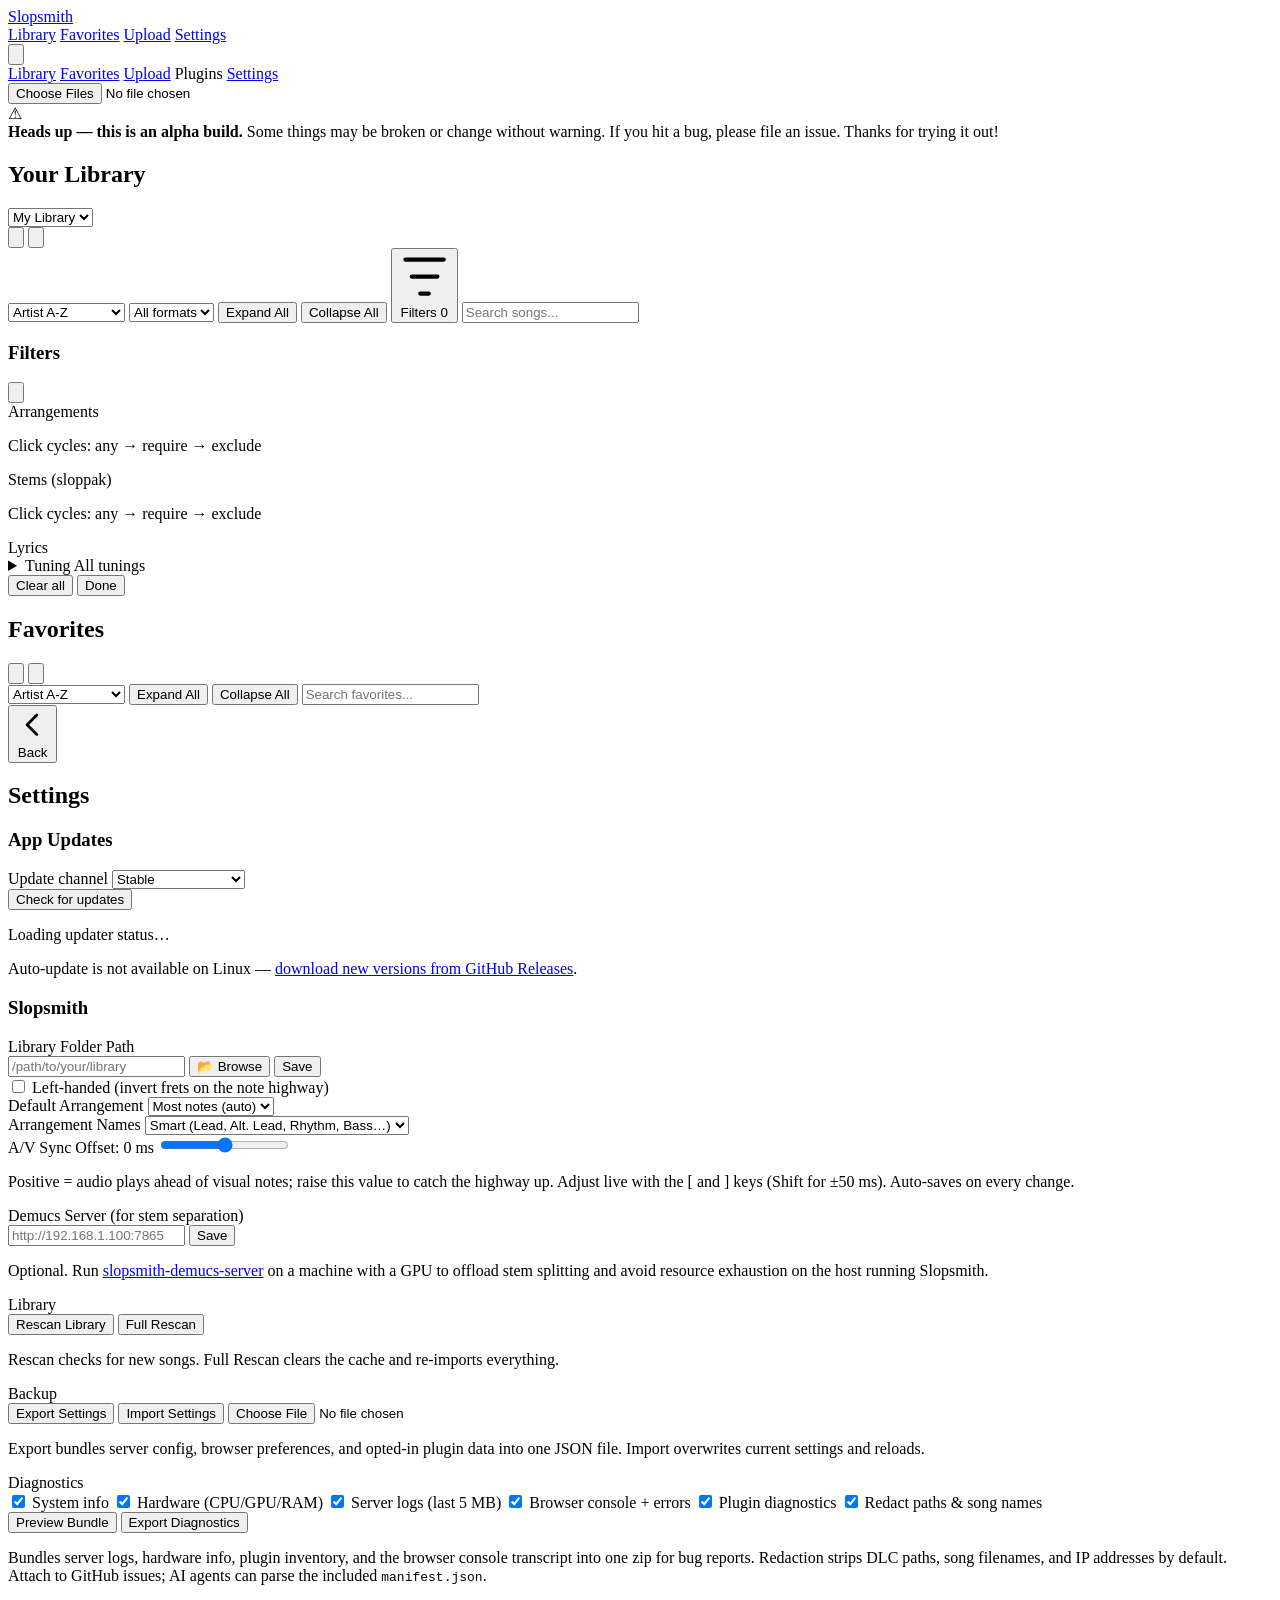
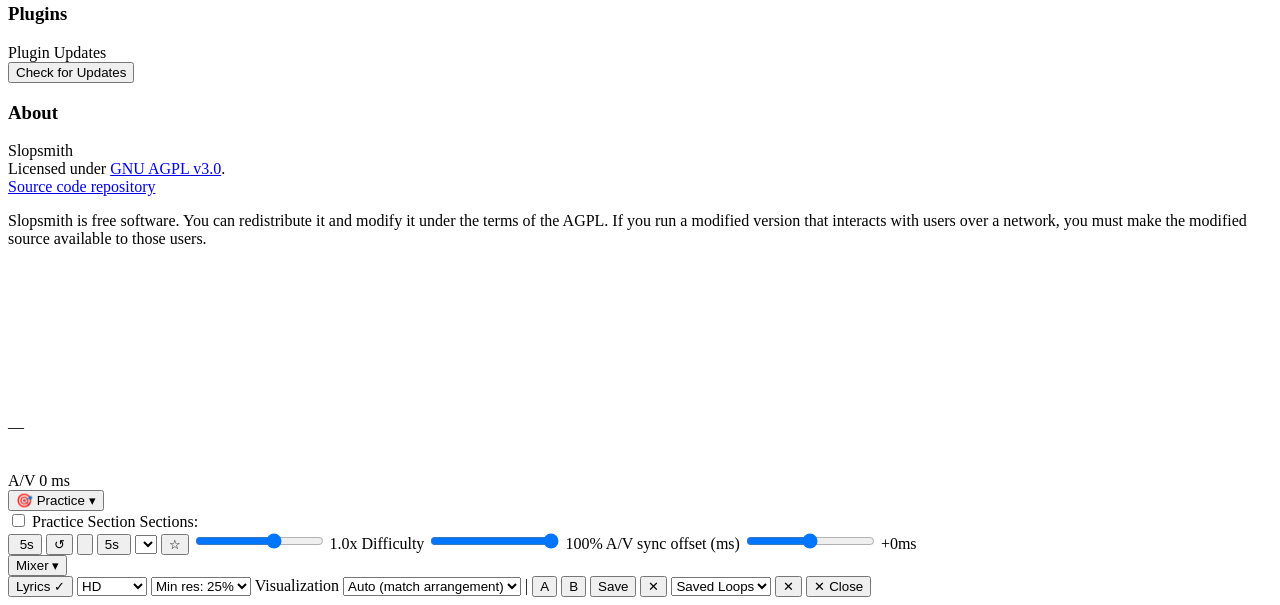
==== static/index.html @ fb06e288 "feat(onboarding): input-device setup step + core-owned midi-input domain (#526) * feat(capabilities)" ====
<!DOCTYPE html>
<html lang="en" class="scroll-smooth">
<head>
    <meta charset="UTF-8">
    <meta name="viewport" content="width=device-width, initial-scale=1.0">
    <title>Slopsmith</title>
    <!-- Placeholder favicon — emoji SVG data URI. Swap for a real logo later. See #55. -->
    <link rel="icon" href="data:image/svg+xml,%3Csvg xmlns='http://www.w3.org/2000/svg' viewBox='0 0 16 16'%3E%3Ctext y='14' font-size='14'%3E%F0%9F%8E%B8%3C/text%3E%3C/svg%3E">
    <!-- Tailwind utility classes are served from a prebuilt static
         stylesheet (regenerated by scripts/build-tailwind.sh). The old
         Play CDN (cdn.tailwindcss.com) JIT scanned the DOM ~1.8x/sec
         on the main thread, dropping ~26% of frames with the 3D
         highway running — see slopsmith-desktop#110. Theme extensions
         (dark/accent/gold colors, Inter font) live in tailwind.config.js. -->
    <link rel="stylesheet" href="/static/tailwind.min.css">
    <link href="https://fonts.googleapis.com/css2?family=Inter:wght@300;400;500;600;700;800&display=swap" rel="stylesheet">
    <link rel="stylesheet" href="/static/style.css">
    <link rel="stylesheet" href="/static/vendor/shepherd.css">
    <link rel="stylesheet" href="/static/tour-engine.css">
    <!-- Diagnostics console capture must wrap console.* before any other
         script logs anything; load it as early as possible. See
         docs/diagnostics-bundle-spec.md (slopsmith#166). -->
    <script src="/static/diagnostics.js"></script>
    <script src="/static/capabilities.js"></script>
    <script src="/static/capabilities/library.js"></script>
    <script src="/static/capabilities/tuning.js"></script>
    <script src="/static/capabilities/audio-session.js"></script>
    <script src="/static/capabilities/audio-effects.js"></script>
    <script src="/static/capabilities/playback.js"></script>
    <!-- fee[dB]ack v0.3.0: ui.library-card-injection capability (plugin card actions). -->
    <script src="/static/capabilities/library-card-actions.js"></script>
    <script src="/static/capabilities/visualization.js"></script>
    <script src="/static/capabilities/note-detection.js"></script>
    <script src="/static/capabilities/midi-input.js"></script>
</head>
<body class="bg-dark-900 text-gray-200 font-display">

    <!-- Navigation -->
    <nav id="navbar" class="fixed top-0 w-full z-50 transition-all duration-300">
        <div class="max-w-7xl mx-auto px-6 h-16 flex items-center justify-between">
            <div class="flex items-end gap-1.5">
                <a href="#" onclick="showScreen('home');return false" class="text-xl font-bold bg-gradient-to-r from-accent-light to-purple-400 bg-clip-text text-transparent">
                    Slopsmith
                </a>
                <span id="app-version" class="text-xs text-gray-600 mb-0.5"></span>
            </div>
            <div class="hidden md:flex items-center gap-8">
                <a href="#" onclick="showScreen('home');return false" class="text-sm text-gray-400 hover:text-white transition">Library</a>
                <a href="#" onclick="showScreen('favorites');return false" class="text-sm text-gray-400 hover:text-white transition">Favorites</a>
                <a href="#" onclick="document.getElementById('upload-songs-file').click();return false" class="text-sm text-gray-400 hover:text-white transition">Upload</a>
                <span id="nav-plugins" class="contents"></span>
                <a href="#" onclick="showScreen('settings');return false" class="text-sm text-gray-400 hover:text-white transition">Settings</a>
            </div>
            <!-- Mobile menu -->
            <button onclick="document.getElementById('mobile-menu').classList.toggle('hidden')" class="md:hidden text-gray-400">
                <svg class="w-6 h-6" fill="none" stroke="currentColor" viewBox="0 0 24 24"><path stroke-linecap="round" stroke-linejoin="round" stroke-width="2" d="M4 6h16M4 12h16M4 18h16"/></svg>
            </button>
        </div>
        <div id="mobile-menu" class="hidden md:hidden bg-dark-800/95 backdrop-blur border-t border-gray-800">
            <div class="px-6 py-4 flex flex-col gap-3">
                <a href="#" onclick="showScreen('home');this.parentElement.parentElement.classList.add('hidden');return false" class="text-gray-400 hover:text-white">Library</a>
                <a href="#" onclick="showScreen('favorites');this.parentElement.parentElement.classList.add('hidden');return false" class="text-gray-400 hover:text-white">Favorites</a>
                <a href="#" onclick="document.getElementById('upload-songs-file').click();this.parentElement.parentElement.classList.add('hidden');return false" class="text-gray-400 hover:text-white">Upload</a>
                <span id="mobile-nav-plugins" class="flex flex-col gap-2 border-t border-b border-gray-800 py-2 my-1">
                    <span class="text-xs text-gray-600 uppercase tracking-wider">Plugins</span>
                </span>
                <a href="#" onclick="showScreen('settings');this.parentElement.parentElement.classList.add('hidden');return false" class="text-gray-400 hover:text-white">Settings</a>
            </div>
        </div>
    </nav>

    <!-- Hidden file input shared by the navbar "Upload" link. Kept at body
         level so it stays reachable regardless of which screen is active. -->
    <input type="file" id="upload-songs-file" accept=".sloppak" multiple class="hidden" onchange="uploadSongs(this.files); this.value=''">

    <!-- ══ HOME (Hero + Library) ══════════════════════════════════════════ -->
    <div id="home" class="screen active">
        <!-- Library -->
        <section id="library-section" class="max-w-7xl mx-auto px-6 pt-24 pb-16">
            <div id="alpha-warning-banner" class="hidden mb-6 px-4 py-3 bg-amber-900/30 border border-amber-500/30 rounded-xl flex items-start gap-3" role="status">
                <span class="text-amber-400 text-lg leading-none mt-0.5" aria-hidden="true">⚠</span>
                <div class="text-sm text-amber-100">
                    <strong class="text-amber-300">Heads up — this is an alpha build.</strong>
                    Some things may be broken or change without warning. If you hit a bug, please file an issue. Thanks for trying it out!
                </div>
            </div>
            <div class="flex flex-col md:flex-row md:items-center justify-between gap-4 mb-10">
                <div>
                    <h2 id="lib-title" class="text-3xl font-bold text-white">Your Library</h2>
                    <p class="text-gray-500 mt-1" id="lib-count"></p>
                </div>
                <div class="flex gap-3 w-full md:w-auto flex-wrap">
                    <select id="lib-provider" onchange="setLibraryProvider(this.value)"
                        aria-label="Library source"
                        class="bg-dark-700 border border-gray-800 rounded-xl px-3 py-2.5 text-sm text-gray-300 outline-none" title="Library source">
                        <option value="local">My Library</option>
                    </select>
                    <!-- View toggle -->
                    <div class="flex bg-dark-700 border border-gray-800 rounded-xl overflow-hidden">
                        <button id="view-grid-btn" onclick="setLibView('grid')" class="px-3 py-2.5 text-sm transition" title="Grid view">
                            <svg class="w-4 h-4" fill="currentColor" viewBox="0 0 16 16"><rect x="1" y="1" width="6" height="6" rx="1"/><rect x="9" y="1" width="6" height="6" rx="1"/><rect x="1" y="9" width="6" height="6" rx="1"/><rect x="9" y="9" width="6" height="6" rx="1"/></svg>
                        </button>
                        <button id="view-tree-btn" onclick="setLibView('tree')" class="px-3 py-2.5 text-sm transition" title="Artist/Album view">
                            <svg class="w-4 h-4" fill="currentColor" viewBox="0 0 16 16"><rect x="1" y="1" width="14" height="3" rx="1"/><rect x="3" y="6" width="12" height="3" rx="1"/><rect x="3" y="11" width="12" height="3" rx="1"/></svg>
                        </button>
                    </div>
                    <!-- Grid controls -->
                    <select id="lib-sort" onchange="sortLibrary()"
                        class="lib-grid-ctrl bg-dark-700 border border-gray-800 rounded-xl px-3 py-2.5 text-sm text-gray-300 outline-none">
                        <option value="artist">Artist A-Z</option>
                        <option value="artist-desc">Artist Z-A</option>
                        <option value="title">Title A-Z</option>
                        <option value="title-desc">Title Z-A</option>
                        <option value="recent">Recently Added</option>
                        <option value="year-desc">Year (newest)</option>
                        <option value="year">Year (oldest)</option>
                        <option value="tuning">Tuning</option>
                    </select>
                    <!-- Format filter (shared) -->
                    <select id="lib-format" onchange="sortLibrary()"
                        class="bg-dark-700 border border-gray-800 rounded-xl px-3 py-2.5 text-sm text-gray-300 outline-none" title="Filter by format">
                        <option value="">All formats</option>
                        <option value="sloppak">Sloppak</option>
                        <option value="loose">Folder</option>
                    </select>
                    <!-- Tree controls -->
                    <button onclick="toggleAllArtists(true)" class="lib-tree-ctrl bg-dark-700 border border-gray-800 rounded-xl px-3 py-2.5 text-sm text-gray-400 hover:text-white transition">Expand All</button>
                    <button onclick="toggleAllArtists(false)" class="lib-tree-ctrl bg-dark-700 border border-gray-800 rounded-xl px-3 py-2.5 text-sm text-gray-400 hover:text-white transition">Collapse All</button>
                    <!-- Filters drawer toggle (slopsmith#129) -->
                    <button onclick="toggleLibFilters()" id="btn-lib-filters"
                        class="bg-dark-700 border border-gray-800 hover:border-accent/40 rounded-xl px-4 py-2.5 text-sm text-gray-300 transition flex items-center gap-2"
                        title="Filter by parts, tuning, lyrics">
                        <svg class="w-4 h-4" fill="none" stroke="currentColor" viewBox="0 0 24 24"><path stroke-linecap="round" stroke-linejoin="round" stroke-width="2" d="M3 4h18M6 12h12M10 20h4"/></svg>
                        <span>Filters</span>
                        <span id="lib-filters-count" class="hidden bg-accent/30 text-accent-light text-xs font-semibold rounded-full px-1.5 py-0.5 min-w-[1.25rem] text-center">0</span>
                    </button>
                    <!-- Shared -->
                    <input type="text" id="lib-filter" placeholder="Search songs..." oninput="filterLibrary()"
                        class="bg-dark-700 border border-gray-800 rounded-xl px-4 py-2.5 text-sm text-gray-300 placeholder-gray-600 focus:border-accent/50 focus:ring-1 focus:ring-accent/30 outline-none flex-1 md:w-60 transition">
                </div>
            </div>
            <!-- Active-filter chip row (only visible when filters are set, slopsmith#129) -->
            <div id="lib-filter-chips" class="hidden flex flex-wrap gap-2 mb-5"></div>
            <div id="lib-grid" class="grid grid-cols-1 sm:grid-cols-2 lg:grid-cols-3 xl:grid-cols-4 gap-5">
                <!-- Cards populated by JS -->
            </div>
            <div id="lib-tree" class="space-y-2 hidden">
                <!-- Tree populated by JS -->
            </div>
        </section>

        <!-- ══ Filters drawer (slopsmith#129/#69/#22) ═════════════════════ -->
        <div id="lib-filter-overlay" class="fixed inset-0 bg-black/40 z-40 hidden"
             onclick="toggleLibFilters(false)"></div>
        <aside id="lib-filter-drawer"
               class="fixed top-0 right-0 h-full w-full sm:w-96 bg-dark-800 border-l border-gray-800 z-50 transform translate-x-full transition-transform duration-200 overflow-y-auto">
            <div class="p-6 space-y-6">
                <div class="flex items-center justify-between">
                    <h3 class="text-lg font-semibold text-white">Filters</h3>
                    <button onclick="toggleLibFilters(false)" class="text-gray-500 hover:text-white" title="Close">
                        <svg class="w-5 h-5" fill="none" stroke="currentColor" viewBox="0 0 24 24"><path stroke-linecap="round" stroke-linejoin="round" stroke-width="2" d="M6 18L18 6M6 6l12 12"/></svg>
                    </button>
                </div>

                <section>
                    <div class="text-xs font-semibold uppercase tracking-wider text-gray-500 mb-2">Arrangements</div>
                    <p class="text-xs text-gray-600 mb-3">Click cycles: any → require → exclude</p>
                    <div id="filter-arrangements" class="flex flex-wrap gap-2"></div>
                </section>

                <section id="filter-stems-section">
                    <div class="text-xs font-semibold uppercase tracking-wider text-gray-500 mb-2">Stems <span class="text-gray-600 normal-case font-normal">(sloppak)</span></div>
                    <p class="text-xs text-gray-600 mb-3">Click cycles: any → require → exclude</p>
                    <div id="filter-stems" class="flex flex-wrap gap-2"></div>
                </section>

                <section>
                    <div class="text-xs font-semibold uppercase tracking-wider text-gray-500 mb-2">Lyrics</div>
                    <div id="filter-lyrics" class="flex flex-wrap gap-2"></div>
                </section>

                <section>
                    <details>
                        <summary class="cursor-pointer flex items-center justify-between text-xs font-semibold uppercase tracking-wider text-gray-500 mb-2">
                            <span>Tuning</span>
                            <span id="filter-tunings-summary" class="text-gray-600 normal-case font-normal text-xs">All tunings</span>
                        </summary>
                        <div id="filter-tunings" class="mt-3 space-y-1 max-h-64 overflow-y-auto pr-1"></div>
                    </details>
                </section>

                <div class="flex items-center justify-between pt-4 border-t border-gray-800">
                    <button onclick="clearLibFilters()" class="text-sm text-gray-400 hover:text-white transition">Clear all</button>
                    <button onclick="toggleLibFilters(false)" class="bg-accent hover:bg-accent-light px-4 py-2 rounded-lg text-sm font-medium text-white transition">Done</button>
                </div>
            </div>
        </aside>
    </div>

    <!-- ══ FAVORITES ════════════════════════════════════════════════════ -->
    <div id="favorites" class="screen">
        <section class="max-w-7xl mx-auto px-6 pt-24 pb-16">
            <div class="flex flex-col md:flex-row md:items-center justify-between gap-4 mb-10">
                <div>
                    <h2 class="text-3xl font-bold text-white">Favorites</h2>
                    <p class="text-gray-500 mt-1" id="fav-count"></p>
                </div>
                <div class="flex gap-3 w-full md:w-auto flex-wrap">
                    <div class="flex bg-dark-700 border border-gray-800 rounded-xl overflow-hidden">
                        <button id="fav-view-grid-btn" onclick="setFavView('grid')" class="px-3 py-2.5 text-sm transition" title="Grid view">
                            <svg class="w-4 h-4" fill="currentColor" viewBox="0 0 16 16"><rect x="1" y="1" width="6" height="6" rx="1"/><rect x="9" y="1" width="6" height="6" rx="1"/><rect x="1" y="9" width="6" height="6" rx="1"/><rect x="9" y="9" width="6" height="6" rx="1"/></svg>
                        </button>
                        <button id="fav-view-tree-btn" onclick="setFavView('tree')" class="px-3 py-2.5 text-sm transition" title="Artist/Album view">
                            <svg class="w-4 h-4" fill="currentColor" viewBox="0 0 16 16"><rect x="1" y="1" width="14" height="3" rx="1"/><rect x="3" y="6" width="12" height="3" rx="1"/><rect x="3" y="11" width="12" height="3" rx="1"/></svg>
                        </button>
                    </div>
                    <select id="fav-sort" onchange="sortFavorites()"
                        class="fav-grid-ctrl bg-dark-700 border border-gray-800 rounded-xl px-3 py-2.5 text-sm text-gray-300 outline-none">
                        <option value="artist">Artist A-Z</option>
                        <option value="artist-desc">Artist Z-A</option>
                        <option value="title">Title A-Z</option>
                        <option value="title-desc">Title Z-A</option>
                        <option value="recent">Recently Added</option>
                        <option value="tuning">Tuning</option>
                    </select>
                    <button onclick="toggleAllFavoriteArtists(true)" class="fav-tree-ctrl bg-dark-700 border border-gray-800 rounded-xl px-3 py-2.5 text-sm text-gray-400 hover:text-white transition">Expand All</button>
                    <button onclick="toggleAllFavoriteArtists(false)" class="fav-tree-ctrl bg-dark-700 border border-gray-800 rounded-xl px-3 py-2.5 text-sm text-gray-400 hover:text-white transition">Collapse All</button>
                    <input type="text" id="fav-filter" placeholder="Search favorites..." oninput="filterFavorites()"
                        class="bg-dark-700 border border-gray-800 rounded-xl px-4 py-2.5 text-sm text-gray-300 placeholder-gray-600 focus:border-accent/50 focus:ring-1 focus:ring-accent/30 outline-none flex-1 md:w-60 transition">
                </div>
            </div>
            <div id="fav-grid" class="grid grid-cols-1 sm:grid-cols-2 lg:grid-cols-3 xl:grid-cols-4 gap-5">
            </div>
            <div id="fav-tree" class="space-y-2 hidden">
            </div>
        </section>
    </div>

    <!-- ══ Plugin screens injected dynamically by loadPlugins() ══════════ -->

    <!-- ══ SETTINGS ═══════════════════════════════════════════════════════ -->
    <div id="settings" class="screen">
        <div class="max-w-2xl mx-auto px-6 pt-24 pb-16">
            <button onclick="showScreen('home')" class="text-gray-500 hover:text-white text-sm mb-6 flex items-center gap-1">
                <svg class="w-4 h-4" fill="none" stroke="currentColor" viewBox="0 0 24 24"><path stroke-linecap="round" stroke-linejoin="round" stroke-width="2" d="M15 19l-7-7 7-7"/></svg> Back
            </button>
            <h2 class="text-3xl font-bold text-white mb-8">Settings</h2>

            <div class="space-y-10">
                <!-- App Updates — Velopack auto-update, desktop only. Stays
                     hidden in the plain web app; setupAppUpdates() unhides
                     this block when window.slopsmithDesktop.update exists,
                     and shows a disabled "not available on Linux" fallback
                     when running on Linux. -->
                <div id="app-updates-block" class="hidden border border-gray-800 rounded-xl bg-dark-800/40 p-5">
                    <h3 class="text-xs font-semibold uppercase tracking-wider text-gray-500 mb-4">App Updates</h3>
                    <div class="grid grid-cols-1 md:grid-cols-2 gap-4">
                        <div>
                            <label class="text-sm font-medium text-gray-400 mb-2 block" for="app-update-channel">Update channel</label>
                            <select id="app-update-channel"
                                class="w-full bg-dark-700 border border-gray-800 rounded-xl px-3 py-2.5 text-sm text-gray-300 outline-none">
                                <option value="stable">Stable</option>
                                <option value="rc">Release candidate</option>
                                <option value="beta">Beta</option>
                                <option value="alpha">Alpha</option>
                            </select>
                        </div>
                        <div class="flex items-end">
                            <button id="app-update-check-now"
                                class="bg-accent hover:bg-accent-light px-4 py-2.5 rounded-xl text-sm font-medium text-white transition disabled:opacity-50">
                                Check for updates
                            </button>
                        </div>
                    </div>
                    <p id="app-update-status" class="text-xs text-gray-500 mt-3">Loading updater status…</p>
                    <p id="app-update-linux-note" class="hidden text-xs text-yellow-300 mt-2">
                        Auto-update is not available on Linux —
                        <a href="https://github.com/got-feedback/feedback-desktop/releases" target="_blank" rel="noopener" class="text-accent hover:text-accent-light underline">download new versions from GitHub Releases</a>.
                    </p>
                </div>

                <!-- ── Core Slopsmith settings ─────────────────────────────── -->
                <section>
                    <h3 class="text-xs font-semibold uppercase tracking-wider text-gray-500 mb-4">Slopsmith</h3>
                    <div class="space-y-6">
                        <div>
                            <label class="text-sm font-medium text-gray-400 mb-2 block">Library Folder Path</label>
                            <div class="flex gap-3">
                                <input type="text" id="dlc-path" placeholder="/path/to/your/library"
                                    class="flex-1 bg-dark-700 border border-gray-800 rounded-xl px-4 py-2.5 text-sm text-gray-300 placeholder-gray-600 focus:border-accent/50 outline-none">
                                <button onclick="pickDlcFolder()" id="btn-pick-dlc" class="hidden bg-dark-600 hover:bg-dark-500 px-4 py-2.5 rounded-xl text-sm text-gray-300 transition whitespace-nowrap">📂 Browse</button>
                                <button onclick="saveSettings()" class="bg-accent hover:bg-accent-light px-6 py-2.5 rounded-xl text-sm font-semibold text-white transition">Save</button>
                            </div>
                        </div>
                        <div>
                            <label class="flex items-center gap-3 cursor-pointer select-none">
                                <input type="checkbox" id="setting-lefty" onchange="highway.setLefty(this.checked)"
                                    class="rounded border-gray-600 bg-dark-700 text-accent focus:ring-accent/40">
                                <span class="text-sm text-gray-300">Left-handed <span class="text-gray-500">(invert frets on the note highway)</span></span>
                            </label>
                        </div>
                        <div>
                            <label class="text-sm font-medium text-gray-400 mb-2 block">Default Arrangement</label>
                            <select id="default-arrangement"
                                onchange="persistSetting('default_arrangement', this.value)"
                                class="bg-dark-700 border border-gray-800 rounded-xl px-3 py-2.5 text-sm text-gray-300 outline-none">
                                <option value="">Most notes (auto)</option>
                                <option value="Lead">Lead</option>
                                <option value="Rhythm">Rhythm</option>
                                <option value="Bass">Bass</option>
                            </select>
                        </div>
                        <div>
                            <label class="text-sm font-medium text-gray-400 mb-2 block">Arrangement Names</label>
                            <select id="arrangement-naming-mode"
                                onchange="_onNamingModeChange(this.value)"
                                class="bg-dark-700 border border-gray-800 rounded-xl px-3 py-2.5 text-sm text-gray-300 outline-none">
                                <option value="smart">Smart (Lead, Alt. Lead, Rhythm, Bass…)</option>
                                <option value="legacy">Legacy (Combo, Bass)</option>
                            </select>
                        </div>
                        <div>
                            <label for="setting-av-offset" class="text-sm font-medium text-gray-400 mb-2 block">
                                A/V Sync Offset: <span id="setting-av-offset-val">0</span> ms
                            </label>
                            <input type="range" id="setting-av-offset" min="-1000" max="1000" step="1" value="0"
                                oninput="setAvOffsetMs(this.value)"
                                class="w-full slider-input">
                            <p class="text-xs text-gray-600 mt-1">Positive = audio plays ahead of visual notes; raise this value to catch the highway up. Adjust live with the [ and ] keys (Shift for ±50 ms). Auto-saves on every change.</p>
                        </div>
                        <div>
                            <label for="demucs-server-url" class="text-sm font-medium text-gray-400 mb-2 block">Demucs Server (for stem separation)</label>
                            <div class="flex gap-3">
                                <input type="text" id="demucs-server-url" placeholder="http://192.168.1.100:7865"
                                    class="flex-1 bg-dark-700 border border-gray-800 rounded-xl px-4 py-2.5 text-sm text-gray-300 placeholder-gray-600 focus:border-accent/50 outline-none">
                                <button onclick="saveSettings()" class="bg-accent hover:bg-accent-light px-6 py-2.5 rounded-xl text-sm font-semibold text-white transition">Save</button>
                            </div>
                            <p class="text-xs text-gray-600 mt-1">Optional. Run <a href="https://github.com/byrongamatos/slopsmith-demucs-server" target="_blank" rel="noopener" class="text-accent hover:text-accent-light underline">slopsmith-demucs-server</a> on a machine with a GPU to offload stem splitting and avoid resource exhaustion on the host running Slopsmith.</p>
                        </div>
                        <div>
                            <label class="text-sm font-medium text-gray-400 mb-2 block">Library</label>
                            <div class="flex items-center gap-3">
                                <button onclick="rescanLibrary()" id="btn-rescan" class="bg-dark-600 hover:bg-dark-500 px-5 py-2.5 rounded-xl text-sm text-gray-300 transition">Rescan Library</button>
                                <button onclick="fullRescanLibrary()" id="btn-full-rescan" class="bg-dark-600 hover:bg-red-900/30 px-5 py-2.5 rounded-xl text-sm text-gray-400 transition">Full Rescan</button>
                                <span id="rescan-status" class="text-xs text-gray-500"></span>
                            </div>
                            <p class="text-xs text-gray-600 mt-1">Rescan checks for new songs. Full Rescan clears the cache and re-imports everything.</p>
                        </div>
                        <div>
                            <label class="text-sm font-medium text-gray-400 mb-2 block">Backup</label>
                            <div class="flex items-center gap-3">
                                <button onclick="exportSettings()" id="btn-export-settings" class="bg-dark-600 hover:bg-dark-500 px-5 py-2.5 rounded-xl text-sm text-gray-300 transition">Export Settings</button>
                                <button onclick="document.getElementById('import-settings-file').click()" id="btn-import-settings" class="bg-dark-600 hover:bg-dark-500 px-5 py-2.5 rounded-xl text-sm text-gray-300 transition">Import Settings</button>
                                <input type="file" id="import-settings-file" accept="application/json,.json" class="hidden" onchange="importSettings(this.files[0]); this.value=''">
                                <span id="backup-status" class="text-xs text-gray-500"></span>
                            </div>
                            <p class="text-xs text-gray-600 mt-1">Export bundles server config, browser preferences, and opted-in plugin data into one JSON file. Import overwrites current settings and reloads.</p>
                        </div>
                        <!-- ── Diagnostics (slopsmith#166) ────────────────────── -->
                        <div>
                            <label class="text-sm font-medium text-gray-400 mb-2 block">Diagnostics</label>
                            <div class="grid grid-cols-2 gap-2 mb-3 text-xs text-gray-400">
                                <label class="flex items-center gap-2"><input type="checkbox" id="diag-incl-system" checked class="rounded border-gray-600 bg-dark-700 text-accent"> System info</label>
                                <label class="flex items-center gap-2"><input type="checkbox" id="diag-incl-hardware" checked class="rounded border-gray-600 bg-dark-700 text-accent"> Hardware (CPU/GPU/RAM)</label>
                                <label class="flex items-center gap-2"><input type="checkbox" id="diag-incl-logs" checked class="rounded border-gray-600 bg-dark-700 text-accent"> Server logs (last 5 MB)</label>
                                <label class="flex items-center gap-2"><input type="checkbox" id="diag-incl-console" checked class="rounded border-gray-600 bg-dark-700 text-accent"> Browser console + errors</label>
                                <label class="flex items-center gap-2"><input type="checkbox" id="diag-incl-plugins" checked class="rounded border-gray-600 bg-dark-700 text-accent"> Plugin diagnostics</label>
                                <label class="flex items-center gap-2"><input type="checkbox" id="diag-redact" checked class="rounded border-gray-600 bg-dark-700 text-accent"> Redact paths &amp; song names</label>
                            </div>
                            <div class="flex items-center gap-3">
                                <button onclick="previewDiagnostics()" id="btn-diag-preview" class="bg-dark-600 hover:bg-dark-500 px-5 py-2.5 rounded-xl text-sm text-gray-300 transition">Preview Bundle</button>
                                <button onclick="exportDiagnostics()" id="btn-diag-export" class="bg-dark-600 hover:bg-dark-500 px-5 py-2.5 rounded-xl text-sm text-gray-300 transition">Export Diagnostics</button>
                                <span id="diag-status" class="text-xs text-gray-500"></span>
                            </div>
                            <p class="text-xs text-gray-600 mt-1">Bundles server logs, hardware info, plugin inventory, and the browser console transcript into one zip for bug reports. Redaction strips DLC paths, song filenames, and IP addresses by default. Attach to GitHub issues; AI agents can parse the included <code>manifest.json</code>.</p>
                            <div id="diag-preview" class="hidden mt-3 bg-dark-700 border border-gray-800 rounded-xl p-3 text-xs text-gray-400 max-h-96 overflow-auto"></div>
                        </div>
                        <div id="settings-status" class="text-sm text-gray-500"></div>
                    </div>
                </section>

                <!-- ── Plugin settings ─────────────────────────────────────── -->
                <section id="plugin-settings-area" class="hidden">
                    <h3 class="text-xs font-semibold uppercase tracking-wider text-gray-500 mb-4">Plugins</h3>
                    <div class="space-y-6">
                        <div>
                            <label class="text-sm font-medium text-gray-400 mb-2 block">Plugin Updates</label>
                            <div class="flex items-center gap-3 mb-2">
                                <button onclick="checkPluginUpdates()" id="btn-check-updates" class="bg-dark-600 hover:bg-dark-500 px-5 py-2.5 rounded-xl text-sm text-gray-300 transition">Check for Updates</button>
                                <span id="updates-status" class="text-xs text-gray-500"></span>
                            </div>
                            <div id="plugin-updates-list" class="space-y-2"></div>
                        </div>
                        <!-- Per-plugin collapsible sections injected here -->
                        <div id="plugin-settings" class="space-y-3"></div>
                    </div>
                </section>

                <!-- ── About / Source / License (AGPL §13 disclosure) ──────── -->
                <section>
                    <h3 class="text-xs font-semibold uppercase tracking-wider text-gray-500 mb-4">About</h3>
                    <div class="space-y-2 text-sm text-gray-400">
                        <div>Slopsmith <span id="app-version-about" class="text-gray-500"></span></div>
                        <div>Licensed under <a id="about-license-link" href="https://github.com/got-feedback/feedback/blob/main/LICENSE" target="_blank" rel="noopener" class="text-accent hover:text-accent-light underline">GNU AGPL v3.0</a>.</div>
                        <div><a id="about-source-link" href="https://github.com/got-feedback/feedback" target="_blank" rel="noopener" class="text-accent hover:text-accent-light underline">Source code repository</a></div>
                        <p class="text-xs text-gray-600 mt-2">Slopsmith is free software. You can redistribute it and modify it under the terms of the AGPL. If you run a modified version that interacts with users over a network, you must make the modified source available to those users.</p>
                    </div>
                </section>
            </div>
        </div>
    </div>

    <!-- Global audio element (outside player so it's always accessible) -->
    <audio id="audio" preload="auto"></audio>
    <script>
    // Web Audio API fallback for iOS WKWebView which can't play WAV via <audio>
    (function() {
        var _waCtx = null, _waSource = null, _waStartTime = 0, _waBuffer = null, _waPlaying = false, _waLoading = false;
        var audioEl = document.getElementById('audio');

        window._webAudioFallback = {
            load: function(url, cb) {
                if (!url || _waLoading) return;
                _waLoading = true;
                if (!_waCtx) _waCtx = new (window.AudioContext || window.webkitAudioContext)();
                console.log('[WebAudio] Loading: ' + url);
                var xhr = new XMLHttpRequest();
                xhr.open('GET', url, true);
                xhr.responseType = 'arraybuffer';
                xhr.onload = function() {
                    _waCtx.decodeAudioData(xhr.response, function(decoded) {
                        _waBuffer = decoded;
                        _waLoading = false;
                        console.log('[WebAudio] Decoded: ' + decoded.duration.toFixed(1) + 's');
                        if (cb) cb();
                    }, function(e) {
                        _waLoading = false;
                        console.error('[WebAudio] Decode error:', e);
                    });
                };
                xhr.onerror = function() { _waLoading = false; };
                xhr.send();
            },
            play: function() {
                if (!_waBuffer || !_waCtx) return false;
                this.stop();
                if (_waCtx.state === 'suspended') _waCtx.resume();
                _waSource = _waCtx.createBufferSource();
                _waSource.buffer = _waBuffer;
                // AudioBufferSourceNode has no preservesPitch equivalent so changing playbackRate here also changes pitch
                _waSource.playbackRate.value = audioEl.playbackRate || 1;
                _waSource.connect(_waCtx.destination);
                _waStartTime = _waCtx.currentTime;
                _waSource.start(0);
                _waPlaying = true;
                console.log('[WebAudio] Playing');
                return true;
            },
            stop: function() {
                if (_waSource) { try { _waSource.stop(); } catch(e){} _waSource = null; }
                _waPlaying = false;
            },
            getTime: function() {
                if (!_waPlaying || !_waCtx) return 0;
                return _waCtx.currentTime - _waStartTime;
            },
            isActive: function() { return _waPlaying; },
            isReady: function() { return !!_waBuffer; },
            getDuration: function() { return _waBuffer ? _waBuffer.duration : 0; }
        };
    })();
    </script>

    <!-- ══ PLAYER ═════════════════════════════════════════════════════════ -->
    <div id="player" class="screen">
        <canvas id="highway"></canvas>
        <div id="player-hud" class="absolute top-0 left-0 right-0 flex justify-between px-4 py-3 pointer-events-none z-10">
            <div class="text-sm">
                <span id="hud-artist" class="text-gray-300"></span> — <span id="hud-title" class="text-white font-semibold"></span>
                <br><span id="hud-arrangement" class="text-gray-500 text-xs"></span>
                <br><span id="hud-tuning" class="text-gray-500 text-xs"></span>
                <br><span id="hud-tuning-targets" class="text-gray-500 text-xs"></span>
            </div>
            <div class="text-right">
                <div id="hud-time" class="text-sm text-gray-400"></div>
                <div id="hud-avoffset" class="text-xs text-gray-500 tabular-nums hidden" title="A/V offset — [ and ] to adjust, Shift for ±50 ms">A/V 0 ms</div>
            </div>
        </div>
        <!-- #section-practice-bar lives OUTSIDE #player-controls on purpose: its
             nested chip <button>s would otherwise be matched by plugins' legacy
             `#player-controls`-scoped `button:last-child` injector anchor, making
             insertBefore throw (the node isn't a direct child) and aborting the
             shared playSong wrapper chain. The #player-footer wrapper keeps it
             visually directly above the transport row; margin-top:auto moves here
             from #player-controls so the whole footer still pins to the bottom. -->
        <div id="player-footer">
        <!-- Section Practice is collapsed behind a single pill; the multi-row bar
             is a popover opened from the pill (toggleSectionPracticePopover). The
             pill + popover live in #player-footer (NOT #player-controls) so the
             popover's nested chip <button>s can't be matched by a plugin's
             `#player-controls > button:last-child` injector anchor. -->
        <div id="section-practice-control" class="section-practice-control section-practice-control--hidden">
            <button type="button" id="section-practice-pill" class="section-practice-pill"
                    aria-haspopup="dialog" aria-expanded="false" aria-controls="section-practice-bar"
                    aria-label="Section practice"
                    onclick="toggleSectionPracticePopover()" title="Section practice">
                <span class="section-practice-pill-icon" aria-hidden="true">🎯</span>
                <span class="section-practice-pill-text">Practice</span>
                <span class="section-practice-pill-caret" aria-hidden="true">▾</span>
            </button>
            <div id="section-practice-bar" class="section-practice-bar" role="dialog" aria-label="Section practice">
                <div class="section-practice-row">
                    <label class="section-practice-mode-wrap" title="Loop the selected section until turned off">
                        <input type="checkbox" id="section-practice-mode" onchange="onSectionPracticeModeChange()">
                        <span class="section-practice-mode-text">Practice Section</span>
                    </label>
                    <span class="section-practice-label">Sections:</span>
                    <div id="section-practice-scroll" class="section-practice-scroll" role="toolbar" aria-label="Section selection"></div>
                </div>
            </div>
        </div>
        <div id="player-controls" class="flex items-center gap-2 px-4 py-2.5 bg-dark-800 border-t border-gray-800/50 flex-wrap">
            <button onclick="seekBy(-5)" class="px-3 py-1.5 bg-dark-600 hover:bg-dark-500 rounded-lg text-xs text-gray-300 transition" title="Seek Back 5s" aria-label="Seek Back 5s"><img src="/static/svg/rw.svg" class="button-icon-svg" alt="" aria-hidden="true" /> 5s</button>
            <button type="button" onclick="restartCurrentSong()" class="px-3 py-1.5 bg-dark-600 hover:bg-dark-500 rounded-lg text-xs text-gray-300 transition" title="Restart song" aria-label="Restart song">↺</button>
            <button onclick="togglePlay()" id="btn-play" class="px-4 py-1.5 bg-accent hover:bg-accent-light rounded-lg text-xs font-semibold text-white transition" aria-label="Play" title="Play" aria-pressed="false"><img src="/static/svg/play.svg" class="button-icon-svg" alt="" aria-hidden="true" /></button>
            <button onclick="seekBy(5)" class="px-3 py-1.5 bg-dark-600 hover:bg-dark-500 rounded-lg text-xs text-gray-300 transition" title="Seek Forward 5s" aria-label="Seek Forward 5s">5s <img src="/static/svg/ff.svg" class="button-icon-svg" alt="" aria-hidden="true" /></button>
            <select id="arr-select" onchange="changeArrangement(this.value)" class="bg-dark-600 border border-gray-700 rounded-lg px-2 py-1.5 text-xs text-gray-300 outline-none max-w-[130px]"></select>
            <button id="arr-default-pin" type="button" onclick="pinCurrentArrangementDefault()" aria-pressed="false" aria-label="Select an arrangement to make it the default" class="w-8 h-8 inline-flex items-center justify-center bg-dark-600 border border-gray-700 hover:bg-dark-500 rounded-lg text-xs text-gray-400 transition" title="Select an arrangement to make it the default">☆</button>
            <input type="range" id="speed-slider" min="15" max="150" value="100" step="5" oninput="setSpeed(this.value/100)" class="w-20 accent-accent slider-input">
            <span id="speed-label" class="text-xs text-gray-500 w-10">1.0x</span>
            <span id="mastery-slider-label" class="text-xs text-gray-500 ml-1">Difficulty</span>
            <input type="range" id="mastery-slider" min="0" max="100" value="100" step="5" oninput="setMastery(this.value)" class="w-20 accent-accent slider-input" title="Master difficulty — low = simpler chart, high = full" aria-labelledby="mastery-slider-label">
            <span id="mastery-label" class="text-xs text-gray-500 w-10">100%</span>
            <span id="player-av-offset-slider-label" class="text-xs text-gray-500 ml-1">A/V sync offset (ms)</span>
            <input type="range" id="player-av-offset-slider" min="-1000" max="1000" value="0" step="1" oninput="setAvOffsetMs(this.value)" class="w-20 accent-accent slider-input" title="A/V sync offset (ms) — positive = audio plays ahead of visuals. [ and ] adjust ±10 ms (Shift = ±50). Double-click to reset." ondblclick="setAvOffsetMs(0)" aria-labelledby="player-av-offset-slider-label">
            <span id="player-av-offset-label" class="text-xs text-gray-500 w-12 tabular-nums">+0ms</span>
            <div id="mixer-control">
                <div id="mixer-anchor" class="relative">
                    <button id="btn-mixer" type="button" onclick="window.slopsmith.audio.toggleMixer()" class="px-3 py-1.5 bg-dark-600 hover:bg-dark-500 rounded-lg text-xs text-gray-300 transition" aria-haspopup="true" aria-expanded="false" aria-controls="mixer-popover" title="Audio mixer">Mixer ▾</button>
                    <div id="mixer-popover" class="hidden absolute right-0 bottom-full mb-2 z-50 bg-dark-700 border border-gray-800 rounded-xl shadow-xl" role="group" aria-label="Audio mixer"></div>
                </div>
            </div>
            <button onclick="highway.toggleLyrics()" id="btn-lyrics" class="px-3 py-1.5 bg-purple-900/40 hover:bg-purple-900/60 rounded-lg text-xs text-purple-300 transition">Lyrics ✓</button>
            <select id="quality-select" onchange="highway.setRenderScale(parseFloat(this.value))" class="bg-dark-600 border border-gray-700 rounded-lg px-2 py-1.5 text-xs text-gray-300 outline-none">
                <option value="1">HD</option>
                <option value="0.75">Medium</option>
                <option value="0.5">Low</option>
            </select>
            <select id="min-scale-select" aria-label="Minimum auto resolution" onchange="highway.setMinRenderScale && highway.setMinRenderScale(parseFloat(this.value))" class="bg-dark-600 border border-gray-700 rounded-lg px-2 py-1.5 text-xs text-gray-300 outline-none" title="Minimum auto resolution — how far the highway may lower its resolution to hold the frame rate on heavy scenes. 'Full' disables auto-downscaling, but the Quality selector still caps the maximum (so it's only full resolution at Quality = HD).">
                <option value="0.25">Min res: 25%</option>
                <option value="0.5">Min res: 50%</option>
                <option value="0.75">Min res: 75%</option>
                <option value="1">Min res: Full</option>
            </select>
            <span id="viz-picker-label" class="text-xs text-gray-500 ml-1 sr-only">Visualization</span>
            <select id="viz-picker" onchange="setViz(this.value)" class="bg-dark-600 border border-gray-700 rounded-lg px-2 py-1.5 text-xs text-gray-300 outline-none" aria-labelledby="viz-picker-label" title="Visualization">
                <option value="auto">Auto (match arrangement)</option>
                <option value="default">Classic 2D Highway</option>
                <!-- Additional entries populated on load from /api/plugins (slopsmith#36).
                     The bundled 3D Highway plugin (plugins/highway_3d/) registers as
                     `highway_3d` and is the default selection on fresh installs — see
                     _populateVizPicker() in app.js. -->
            </select>
            <span class="text-gray-700 mx-1">|</span>
            <button onclick="setLoopStart()" id="btn-loop-a" class="px-3 py-1.5 bg-dark-600 hover:bg-dark-500 rounded-lg text-xs text-gray-300 transition" title="Set loop start at current time">A</button>
            <button onclick="setLoopEnd()" id="btn-loop-b" class="px-3 py-1.5 bg-dark-600 hover:bg-dark-500 rounded-lg text-xs text-gray-300 transition" title="Set loop end at current time">B</button>
            <button onclick="saveCurrentLoop()" id="btn-loop-save" class="px-3 py-1.5 bg-dark-600 hover:bg-green-900/50 rounded-lg text-xs text-gray-300 transition hidden" title="Save this loop">Save</button>
            <button onclick="clearLoop()" id="btn-loop-clear" class="px-3 py-1.5 bg-dark-600 hover:bg-dark-500 rounded-lg text-xs text-gray-500 transition hidden" title="Clear loop">✕</button>
            <span id="loop-label" class="text-xs text-gray-600"></span>
            <select id="saved-loops" onchange="loadSavedLoop(this.value)" class="bg-dark-600 border border-gray-700 rounded-lg px-2 py-1.5 text-xs text-gray-300 outline-none max-w-[160px] hidden">
                <option value="">Saved Loops</option>
            </select>
            <button onclick="deleteSelectedLoop()" id="btn-loop-delete" class="px-2 py-1.5 bg-dark-600 hover:bg-red-900/50 rounded-lg text-xs text-gray-500 hover:text-red-400 transition hidden" title="Delete selected loop">✕</button>
            <button onclick="showScreen('home')" class="ml-auto px-3 py-1.5 bg-dark-600 hover:bg-red-900/50 rounded-lg text-xs text-gray-400 hover:text-red-400 transition">✕ Close</button>
        </div>
        </div>
    </div>

    <script src="/static/highway.js"></script>
    <script src="/static/vendor/lottie.min.js"></script>
    <script src="/static/lottie-api.js"></script>
    <script src="/static/app.js"></script>
    <script src="/static/audio-mixer.js"></script>
    <script src="/static/vendor/shepherd.min.js"></script>
    <script src="/static/tour-engine.js"></script>
    <script>
        // Navbar scroll effect
        window.addEventListener('scroll', () => {
            const nav = document.getElementById('navbar');
            if (window.scrollY > 50) {
                nav.classList.add('bg-dark-900/80', 'backdrop-blur-lg', 'border-b', 'border-gray-800/50');
            } else {
                nav.classList.remove('bg-dark-900/80', 'backdrop-blur-lg', 'border-b', 'border-gray-800/50');
            }
        });
    </script>
</body>
</html>
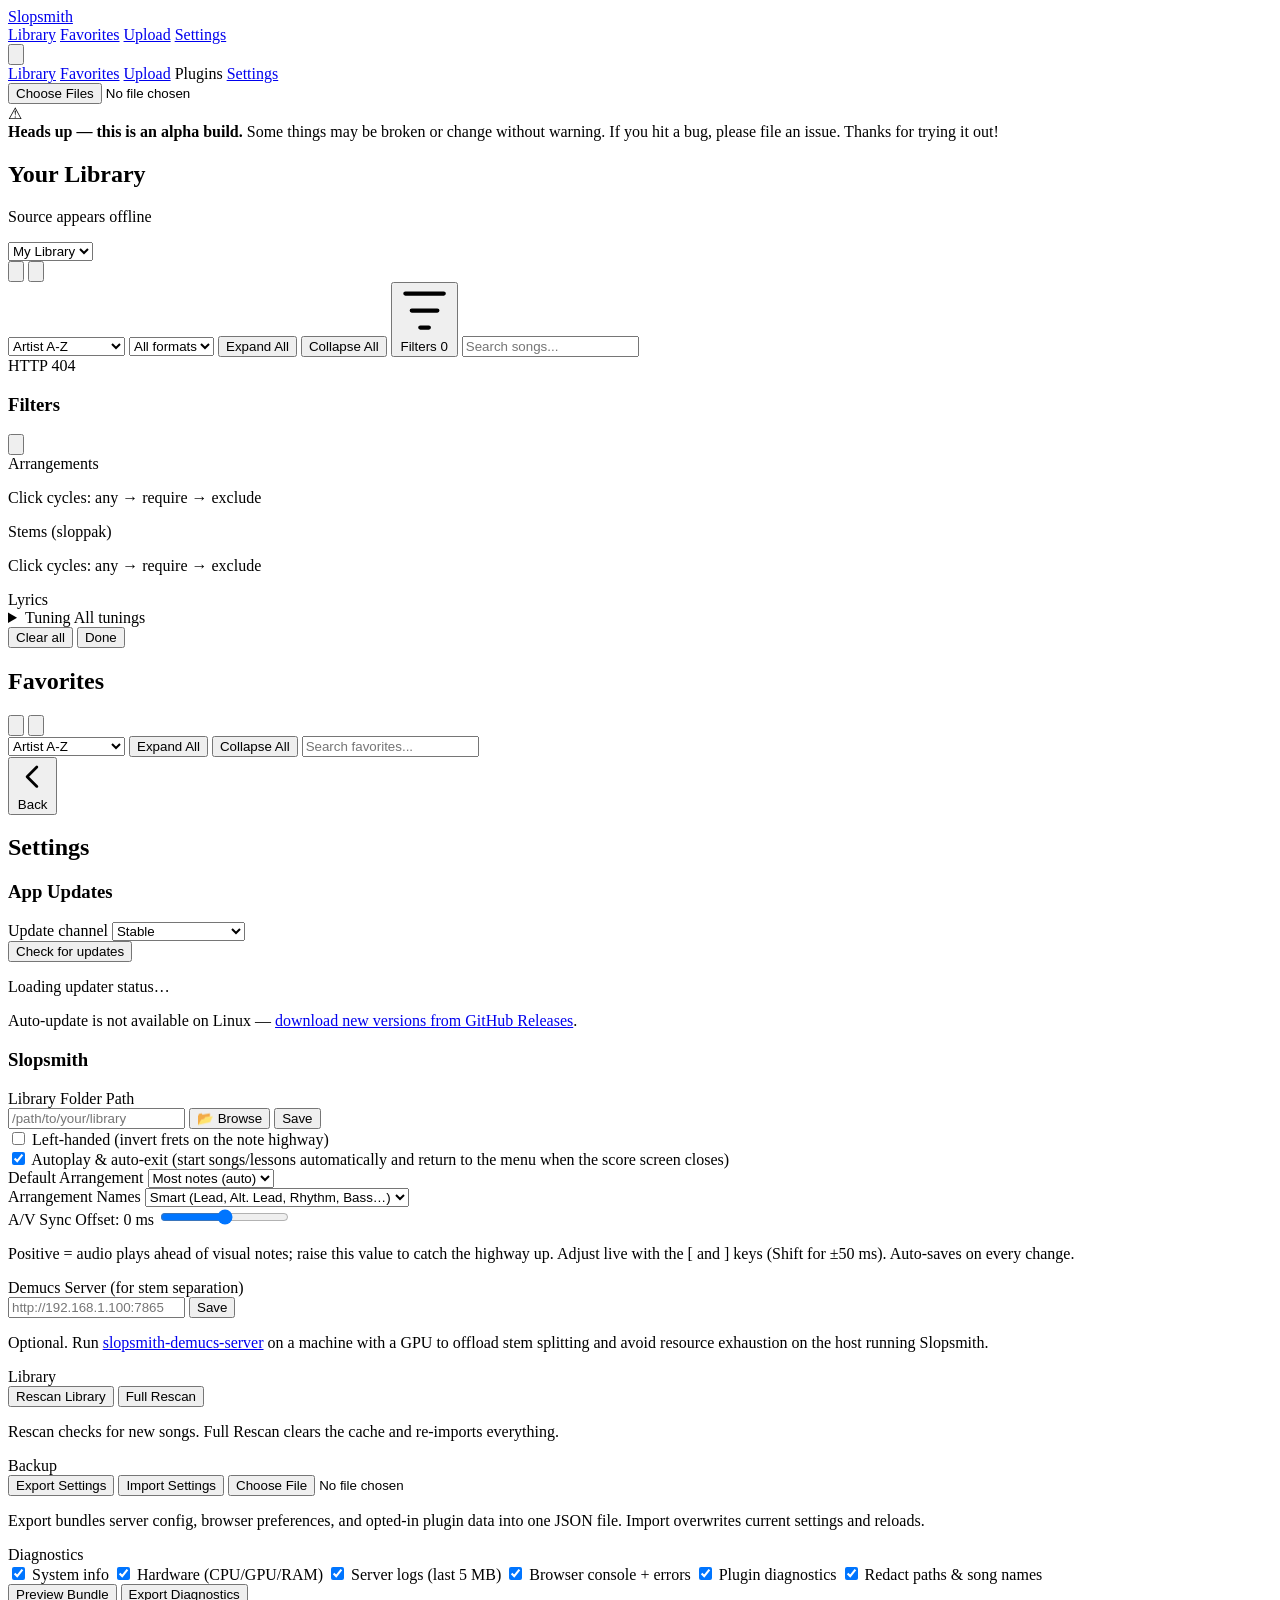
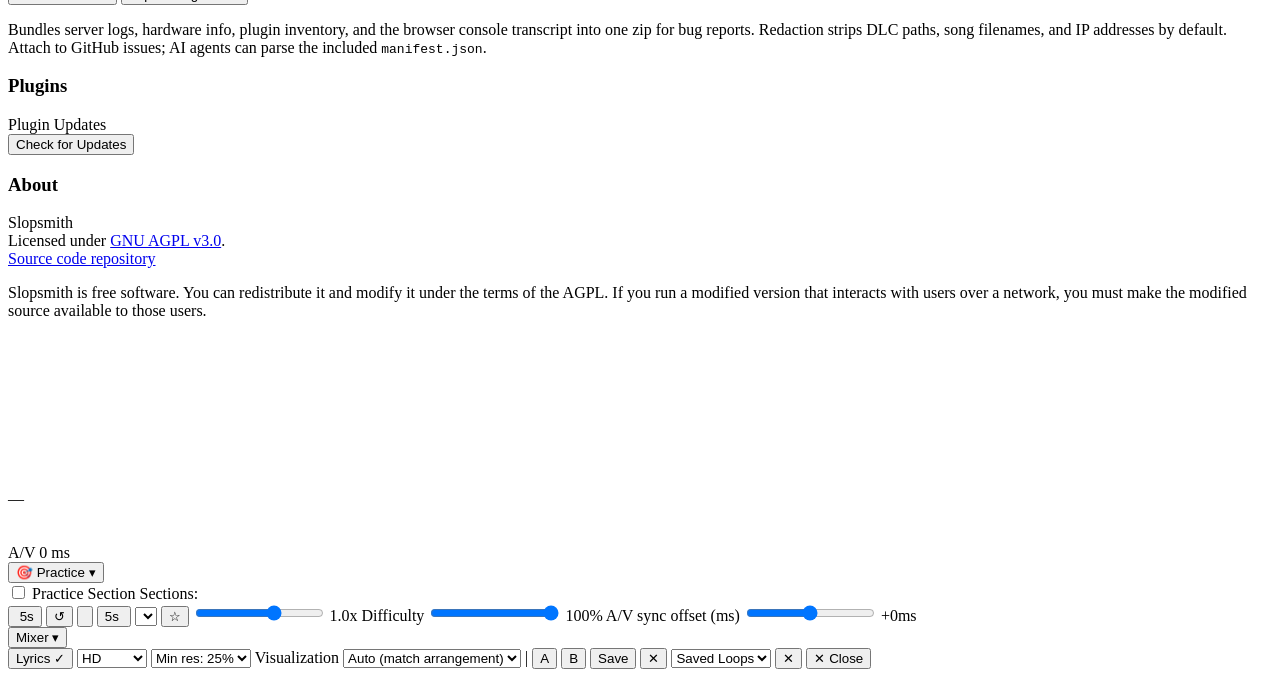
==== commit 32127bc7: "feat: save as .feedpak; discover and load both .feedpak and .sloppak (#553) * feat: save songs as .f" ====
--- a/static/index.html
+++ b/static/index.html
@@ -120,7 +120,7 @@
                     <select id="lib-format" onchange="sortLibrary()"
                         class="bg-dark-700 border border-gray-800 rounded-xl px-3 py-2.5 text-sm text-gray-300 outline-none" title="Filter by format">
                         <option value="">All formats</option>
-                        <option value="sloppak">Sloppak</option>
+                        <option value="sloppak">Feedpak</option>
                         <option value="loose">Folder</option>
                     </select>
                     <!-- Tree controls -->
@@ -297,6 +297,13 @@
                                 <input type="checkbox" id="setting-lefty" onchange="highway.setLefty(this.checked)"
                                     class="rounded border-gray-600 bg-dark-700 text-accent focus:ring-accent/40">
                                 <span class="text-sm text-gray-300">Left-handed <span class="text-gray-500">(invert frets on the note highway)</span></span>
+                            </label>
+                        </div>
+                        <div>
+                            <label class="flex items-center gap-3 cursor-pointer select-none">
+                                <input type="checkbox" id="setting-autoplay-exit" checked onchange="setAutoplayExit(this.checked)"
+                                    class="rounded border-gray-600 bg-dark-700 text-accent focus:ring-accent/40">
+                                <span class="text-sm text-gray-300">Autoplay &amp; auto-exit <span class="text-gray-500">(start songs/lessons automatically and return to the menu when the score screen closes)</span></span>
                             </label>
                         </div>
                         <div>
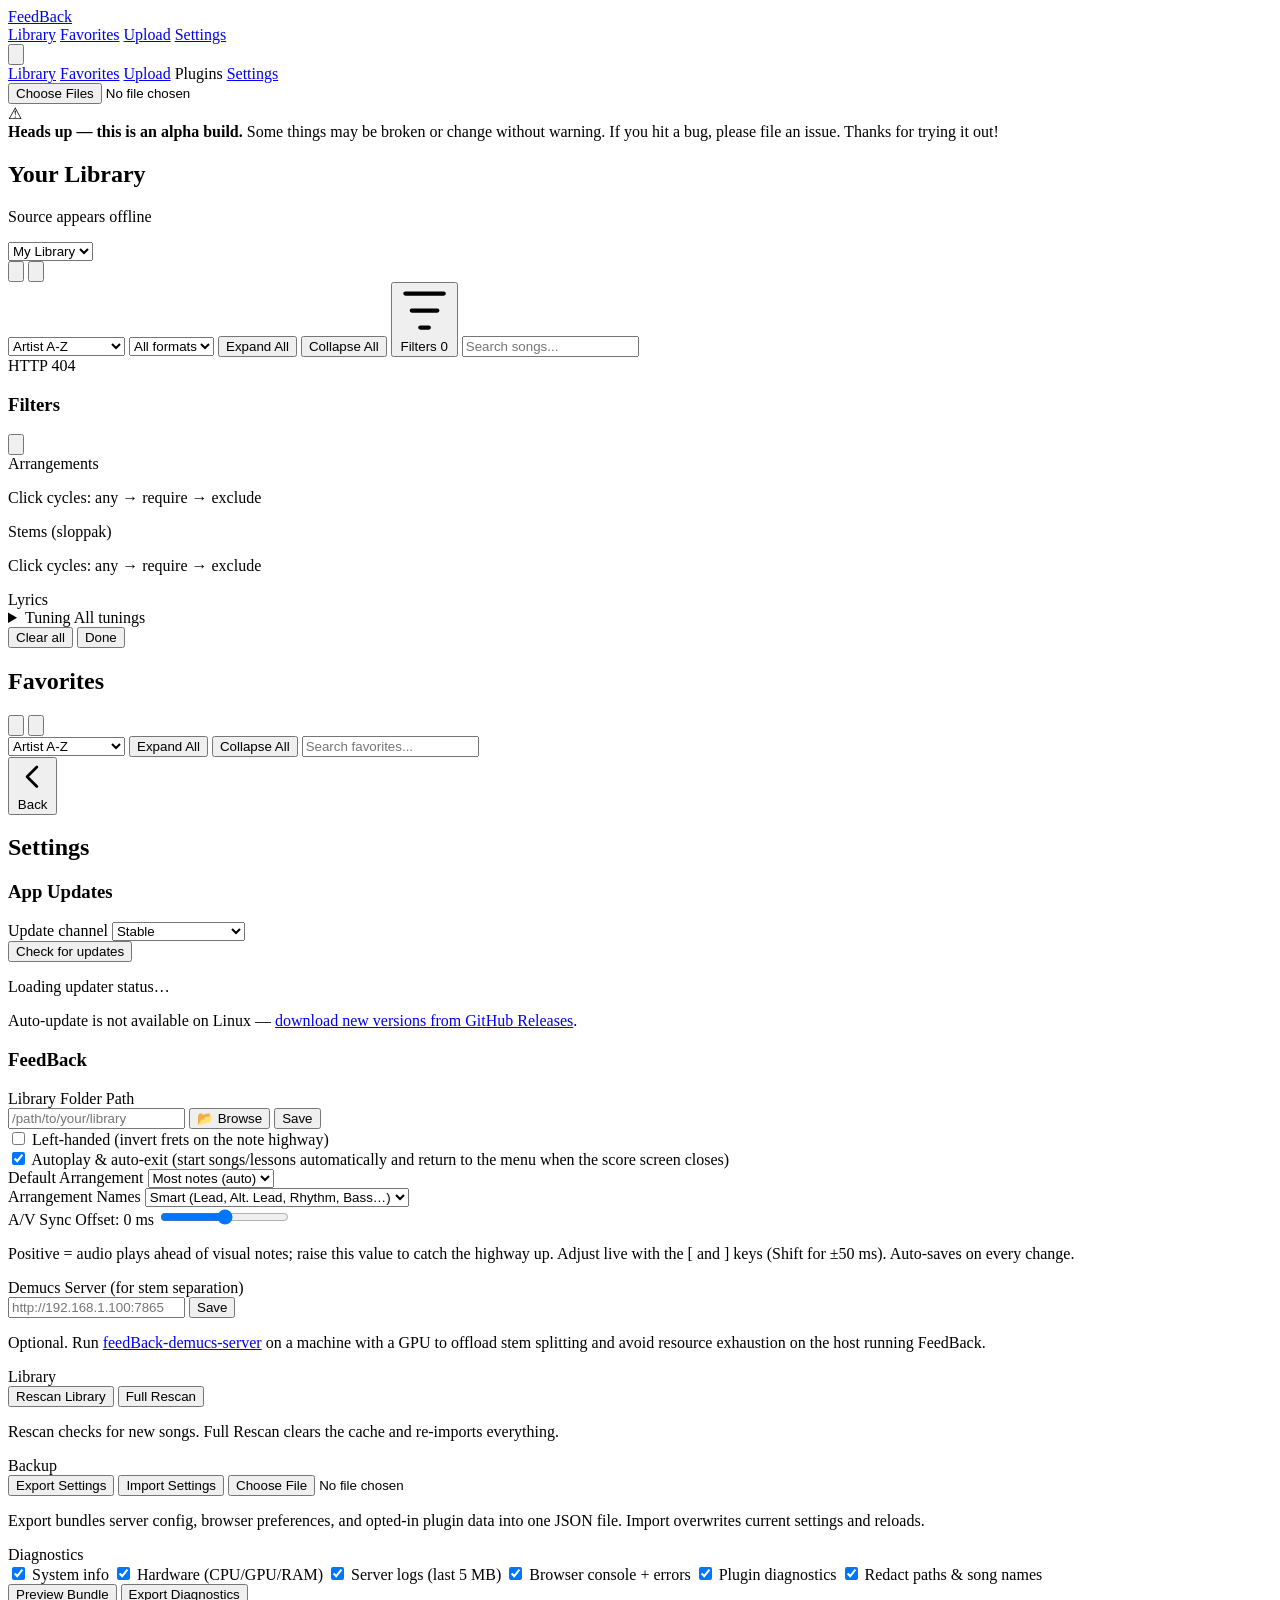
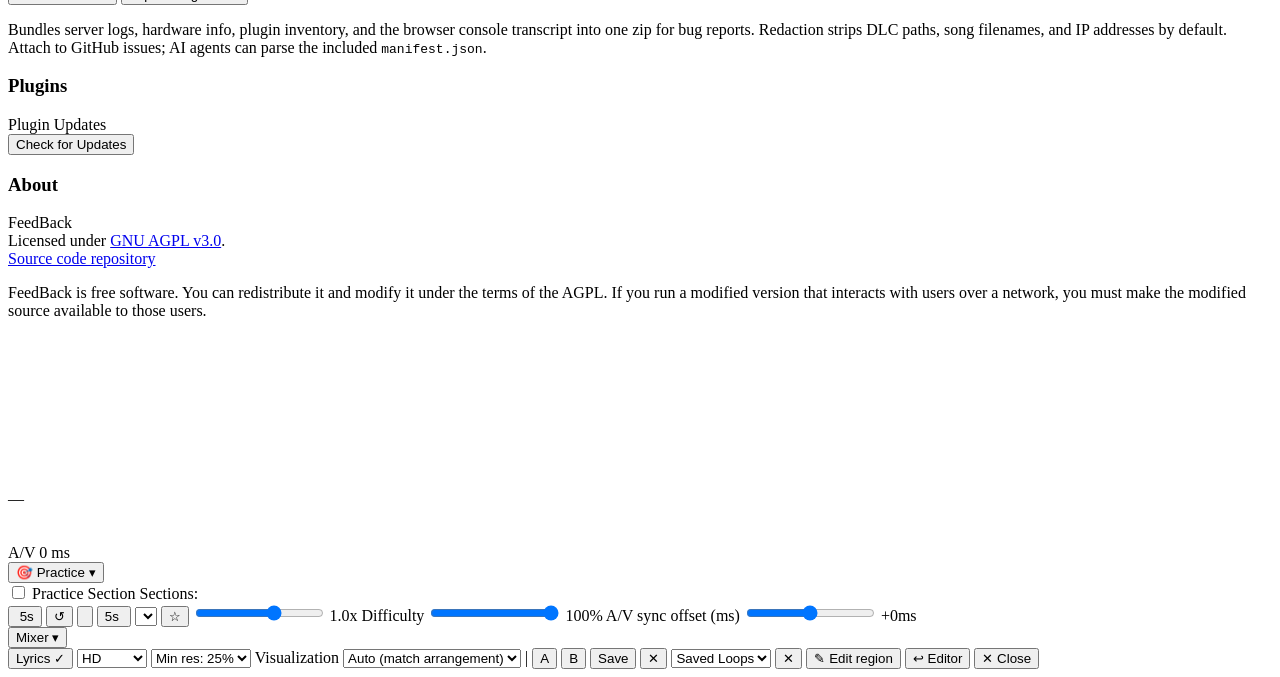
==== commit 7399a2ac: "Edit region: Loop-in-3D round-trip between player and Song Editor (#575) * Add "Edit region" + Loop-" ====
--- a/static/index.html
+++ b/static/index.html
@@ -3,14 +3,14 @@
 <head>
     <meta charset="UTF-8">
     <meta name="viewport" content="width=device-width, initial-scale=1.0">
-    <title>Slopsmith</title>
+    <title>FeedBack</title>
     <!-- Placeholder favicon — emoji SVG data URI. Swap for a real logo later. See #55. -->
     <link rel="icon" href="data:image/svg+xml,%3Csvg xmlns='http://www.w3.org/2000/svg' viewBox='0 0 16 16'%3E%3Ctext y='14' font-size='14'%3E%F0%9F%8E%B8%3C/text%3E%3C/svg%3E">
     <!-- Tailwind utility classes are served from a prebuilt static
          stylesheet (regenerated by scripts/build-tailwind.sh). The old
          Play CDN (cdn.tailwindcss.com) JIT scanned the DOM ~1.8x/sec
          on the main thread, dropping ~26% of frames with the 3D
-         highway running — see slopsmith-desktop#110. Theme extensions
+         highway running — see feedBack-desktop#110. Theme extensions
          (dark/accent/gold colors, Inter font) live in tailwind.config.js. -->
     <link rel="stylesheet" href="/static/tailwind.min.css">
     <link href="https://fonts.googleapis.com/css2?family=Inter:wght@300;400;500;600;700;800&display=swap" rel="stylesheet">
@@ -19,7 +19,7 @@
     <link rel="stylesheet" href="/static/tour-engine.css">
     <!-- Diagnostics console capture must wrap console.* before any other
          script logs anything; load it as early as possible. See
-         docs/diagnostics-bundle-spec.md (slopsmith#166). -->
+         docs/diagnostics-bundle-spec.md (feedBack#166). -->
     <script src="/static/diagnostics.js"></script>
     <script src="/static/capabilities.js"></script>
     <script src="/static/capabilities/library.js"></script>
@@ -40,7 +40,7 @@
         <div class="max-w-7xl mx-auto px-6 h-16 flex items-center justify-between">
             <div class="flex items-end gap-1.5">
                 <a href="#" onclick="showScreen('home');return false" class="text-xl font-bold bg-gradient-to-r from-accent-light to-purple-400 bg-clip-text text-transparent">
-                    Slopsmith
+                    FeedBack
                 </a>
                 <span id="app-version" class="text-xs text-gray-600 mb-0.5"></span>
             </div>
@@ -126,7 +126,7 @@
                     <!-- Tree controls -->
                     <button onclick="toggleAllArtists(true)" class="lib-tree-ctrl bg-dark-700 border border-gray-800 rounded-xl px-3 py-2.5 text-sm text-gray-400 hover:text-white transition">Expand All</button>
                     <button onclick="toggleAllArtists(false)" class="lib-tree-ctrl bg-dark-700 border border-gray-800 rounded-xl px-3 py-2.5 text-sm text-gray-400 hover:text-white transition">Collapse All</button>
-                    <!-- Filters drawer toggle (slopsmith#129) -->
+                    <!-- Filters drawer toggle (feedBack#129) -->
                     <button onclick="toggleLibFilters()" id="btn-lib-filters"
                         class="bg-dark-700 border border-gray-800 hover:border-accent/40 rounded-xl px-4 py-2.5 text-sm text-gray-300 transition flex items-center gap-2"
                         title="Filter by parts, tuning, lyrics">
@@ -139,7 +139,7 @@
                         class="bg-dark-700 border border-gray-800 rounded-xl px-4 py-2.5 text-sm text-gray-300 placeholder-gray-600 focus:border-accent/50 focus:ring-1 focus:ring-accent/30 outline-none flex-1 md:w-60 transition">
                 </div>
             </div>
-            <!-- Active-filter chip row (only visible when filters are set, slopsmith#129) -->
+            <!-- Active-filter chip row (only visible when filters are set, feedBack#129) -->
             <div id="lib-filter-chips" class="hidden flex flex-wrap gap-2 mb-5"></div>
             <div id="lib-grid" class="grid grid-cols-1 sm:grid-cols-2 lg:grid-cols-3 xl:grid-cols-4 gap-5">
                 <!-- Cards populated by JS -->
@@ -149,7 +149,7 @@
             </div>
         </section>
 
-        <!-- ══ Filters drawer (slopsmith#129/#69/#22) ═════════════════════ -->
+        <!-- ══ Filters drawer (feedBack#129/#69/#22) ═════════════════════ -->
         <div id="lib-filter-overlay" class="fixed inset-0 bg-black/40 z-40 hidden"
              onclick="toggleLibFilters(false)"></div>
         <aside id="lib-filter-drawer"
@@ -249,7 +249,7 @@
             <div class="space-y-10">
                 <!-- App Updates — Velopack auto-update, desktop only. Stays
                      hidden in the plain web app; setupAppUpdates() unhides
-                     this block when window.slopsmithDesktop.update exists,
+                     this block when window.feedBackDesktop.update exists,
                      and shows a disabled "not available on Linux" fallback
                      when running on Linux. -->
                 <div id="app-updates-block" class="hidden border border-gray-800 rounded-xl bg-dark-800/40 p-5">
@@ -275,13 +275,13 @@
                     <p id="app-update-status" class="text-xs text-gray-500 mt-3">Loading updater status…</p>
                     <p id="app-update-linux-note" class="hidden text-xs text-yellow-300 mt-2">
                         Auto-update is not available on Linux —
-                        <a href="https://github.com/got-feedback/feedback-desktop/releases" target="_blank" rel="noopener" class="text-accent hover:text-accent-light underline">download new versions from GitHub Releases</a>.
+                        <a href="https://github.com/got-feedback/feedBack-desktop/releases" target="_blank" rel="noopener" class="text-accent hover:text-accent-light underline">download new versions from GitHub Releases</a>.
                     </p>
                 </div>
 
-                <!-- ── Core Slopsmith settings ─────────────────────────────── -->
+                <!-- ── Core FeedBack settings ─────────────────────────────── -->
                 <section>
-                    <h3 class="text-xs font-semibold uppercase tracking-wider text-gray-500 mb-4">Slopsmith</h3>
+                    <h3 class="text-xs font-semibold uppercase tracking-wider text-gray-500 mb-4">FeedBack</h3>
                     <div class="space-y-6">
                         <div>
                             <label class="text-sm font-medium text-gray-400 mb-2 block">Library Folder Path</label>
@@ -342,7 +342,7 @@
                                     class="flex-1 bg-dark-700 border border-gray-800 rounded-xl px-4 py-2.5 text-sm text-gray-300 placeholder-gray-600 focus:border-accent/50 outline-none">
                                 <button onclick="saveSettings()" class="bg-accent hover:bg-accent-light px-6 py-2.5 rounded-xl text-sm font-semibold text-white transition">Save</button>
                             </div>
-                            <p class="text-xs text-gray-600 mt-1">Optional. Run <a href="https://github.com/byrongamatos/slopsmith-demucs-server" target="_blank" rel="noopener" class="text-accent hover:text-accent-light underline">slopsmith-demucs-server</a> on a machine with a GPU to offload stem splitting and avoid resource exhaustion on the host running Slopsmith.</p>
+                            <p class="text-xs text-gray-600 mt-1">Optional. Run <a href="https://github.com/got-feedBack/feedBack-demucs-server" target="_blank" rel="noopener" class="text-accent hover:text-accent-light underline">feedBack-demucs-server</a> on a machine with a GPU to offload stem splitting and avoid resource exhaustion on the host running FeedBack.</p>
                         </div>
                         <div>
                             <label class="text-sm font-medium text-gray-400 mb-2 block">Library</label>
@@ -363,7 +363,7 @@
                             </div>
                             <p class="text-xs text-gray-600 mt-1">Export bundles server config, browser preferences, and opted-in plugin data into one JSON file. Import overwrites current settings and reloads.</p>
                         </div>
-                        <!-- ── Diagnostics (slopsmith#166) ────────────────────── -->
+                        <!-- ── Diagnostics (feedBack#166) ────────────────────── -->
                         <div>
                             <label class="text-sm font-medium text-gray-400 mb-2 block">Diagnostics</label>
                             <div class="grid grid-cols-2 gap-2 mb-3 text-xs text-gray-400">
@@ -407,10 +407,10 @@
                 <section>
                     <h3 class="text-xs font-semibold uppercase tracking-wider text-gray-500 mb-4">About</h3>
                     <div class="space-y-2 text-sm text-gray-400">
-                        <div>Slopsmith <span id="app-version-about" class="text-gray-500"></span></div>
-                        <div>Licensed under <a id="about-license-link" href="https://github.com/got-feedback/feedback/blob/main/LICENSE" target="_blank" rel="noopener" class="text-accent hover:text-accent-light underline">GNU AGPL v3.0</a>.</div>
-                        <div><a id="about-source-link" href="https://github.com/got-feedback/feedback" target="_blank" rel="noopener" class="text-accent hover:text-accent-light underline">Source code repository</a></div>
-                        <p class="text-xs text-gray-600 mt-2">Slopsmith is free software. You can redistribute it and modify it under the terms of the AGPL. If you run a modified version that interacts with users over a network, you must make the modified source available to those users.</p>
+                        <div>FeedBack <span id="app-version-about" class="text-gray-500"></span></div>
+                        <div>Licensed under <a id="about-license-link" href="https://github.com/got-feedback/feedBack/blob/main/LICENSE" target="_blank" rel="noopener" class="text-accent hover:text-accent-light underline">GNU AGPL v3.0</a>.</div>
+                        <div><a id="about-source-link" href="https://github.com/got-feedback/feedBack" target="_blank" rel="noopener" class="text-accent hover:text-accent-light underline">Source code repository</a></div>
+                        <p class="text-xs text-gray-600 mt-2">FeedBack is free software. You can redistribute it and modify it under the terms of the AGPL. If you run a modified version that interacts with users over a network, you must make the modified source available to those users.</p>
                     </div>
                 </section>
             </div>
@@ -543,7 +543,7 @@
             <span id="player-av-offset-label" class="text-xs text-gray-500 w-12 tabular-nums">+0ms</span>
             <div id="mixer-control">
                 <div id="mixer-anchor" class="relative">
-                    <button id="btn-mixer" type="button" onclick="window.slopsmith.audio.toggleMixer()" class="px-3 py-1.5 bg-dark-600 hover:bg-dark-500 rounded-lg text-xs text-gray-300 transition" aria-haspopup="true" aria-expanded="false" aria-controls="mixer-popover" title="Audio mixer">Mixer ▾</button>
+                    <button id="btn-mixer" type="button" onclick="window.feedBack.audio.toggleMixer()" class="px-3 py-1.5 bg-dark-600 hover:bg-dark-500 rounded-lg text-xs text-gray-300 transition" aria-haspopup="true" aria-expanded="false" aria-controls="mixer-popover" title="Audio mixer">Mixer ▾</button>
                     <div id="mixer-popover" class="hidden absolute right-0 bottom-full mb-2 z-50 bg-dark-700 border border-gray-800 rounded-xl shadow-xl" role="group" aria-label="Audio mixer"></div>
                 </div>
             </div>
@@ -563,7 +563,7 @@
             <select id="viz-picker" onchange="setViz(this.value)" class="bg-dark-600 border border-gray-700 rounded-lg px-2 py-1.5 text-xs text-gray-300 outline-none" aria-labelledby="viz-picker-label" title="Visualization">
                 <option value="auto">Auto (match arrangement)</option>
                 <option value="default">Classic 2D Highway</option>
-                <!-- Additional entries populated on load from /api/plugins (slopsmith#36).
+                <!-- Additional entries populated on load from /api/plugins (feedBack#36).
                      The bundled 3D Highway plugin (plugins/highway_3d/) registers as
                      `highway_3d` and is the default selection on fresh installs — see
                      _populateVizPicker() in app.js. -->
@@ -578,6 +578,13 @@
                 <option value="">Saved Loops</option>
             </select>
             <button onclick="deleteSelectedLoop()" id="btn-loop-delete" class="px-2 py-1.5 bg-dark-600 hover:bg-red-900/50 rounded-lg text-xs text-gray-500 hover:text-red-400 transition hidden" title="Delete selected loop">✕</button>
+            <!-- Editor ⇄ 3D Highway round-trip. "Edit region" opens the Song Editor
+                 scrolled to the active loop (or the section at the playhead).
+                 "↩ Editor" returns to the editing position you came from; it only
+                 appears after a Loop-in-3D handoff. Both are hidden when the editor
+                 plugin isn't loaded (state managed by _updateEditRegionBtn). -->
+            <button onclick="editRegionInEditor()" id="btn-edit-region" class="px-3 py-1.5 bg-dark-600 hover:bg-dark-500 rounded-lg text-xs text-gray-300 transition hidden" title="Edit this region in the Song Editor">✎ Edit region</button>
+            <button onclick="returnToEditorFromHighway()" id="btn-return-editor" class="px-3 py-1.5 bg-dark-600 hover:bg-dark-500 rounded-lg text-xs text-gray-300 transition hidden" title="Return to the editor where you left off">↩ Editor</button>
             <button onclick="showScreen('home')" class="ml-auto px-3 py-1.5 bg-dark-600 hover:bg-red-900/50 rounded-lg text-xs text-gray-400 hover:text-red-400 transition">✕ Close</button>
         </div>
         </div>
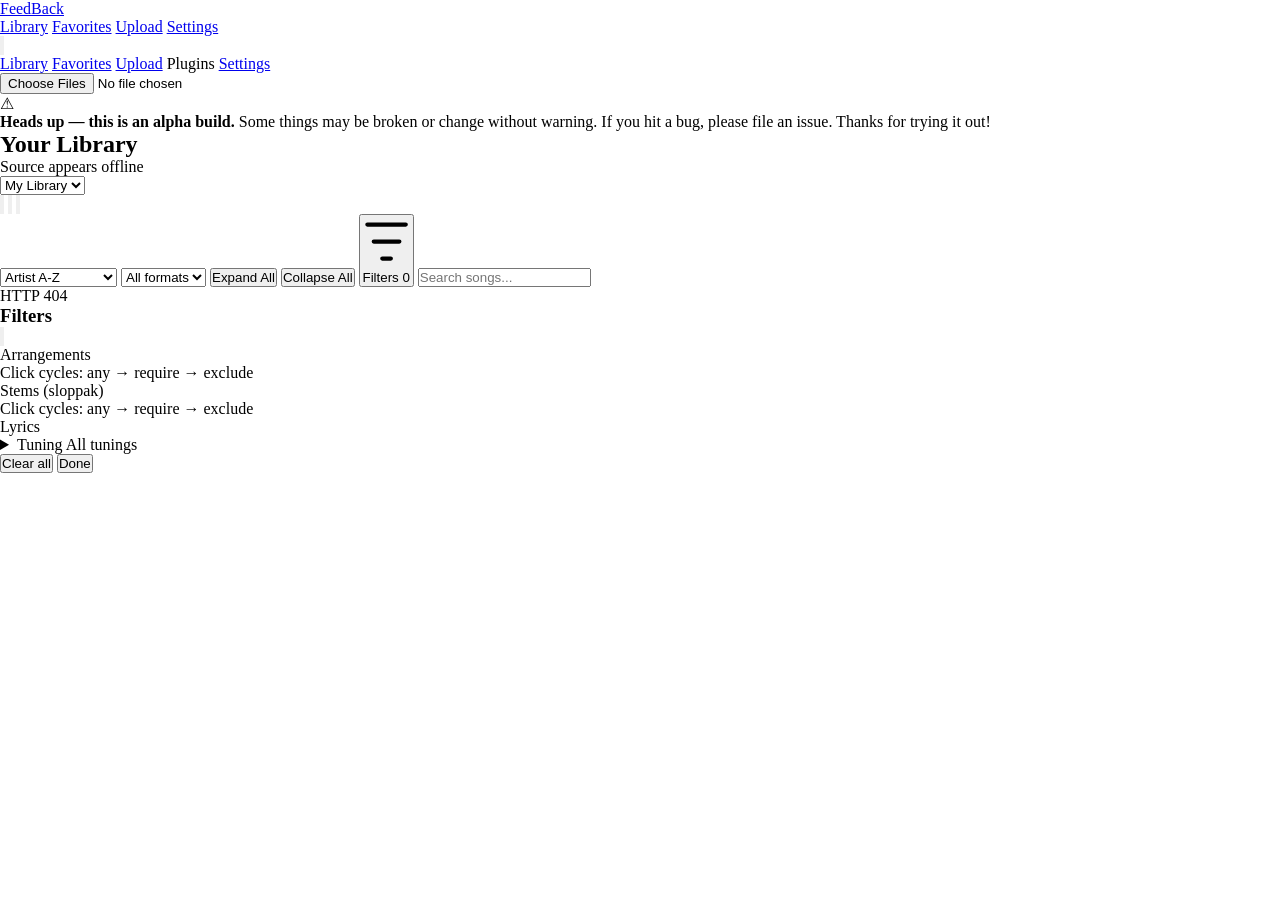
==== commit 491039a1: "feat(core): host per-instrument workingTuning capability + read-API/event (working-tuning PR 1) (#65" ====
--- a/static/index.html
+++ b/static/index.html
@@ -24,6 +24,7 @@
     <script src="/static/capabilities.js"></script>
     <script src="/static/capabilities/library.js"></script>
     <script src="/static/capabilities/tuning.js"></script>
+    <script src="/static/capabilities/working-tuning.js"></script>
     <script src="/static/capabilities/audio-session.js"></script>
     <script src="/static/capabilities/audio-effects.js"></script>
     <script src="/static/capabilities/playback.js"></script>
@@ -103,10 +104,13 @@
                         <button id="view-tree-btn" onclick="setLibView('tree')" class="px-3 py-2.5 text-sm transition" title="Artist/Album view">
                             <svg class="w-4 h-4" fill="currentColor" viewBox="0 0 16 16"><rect x="1" y="1" width="14" height="3" rx="1"/><rect x="3" y="6" width="12" height="3" rx="1"/><rect x="3" y="11" width="12" height="3" rx="1"/></svg>
                         </button>
+                            <button id="view-folder-btn" onclick="setLibView('folder')" class="px-3 py-2.5 text-sm transition" title="Folder view">
+                                <svg class="w-4 h-4" fill="currentColor" viewBox="0 0 16 16"><path d="M1 3.5A1.5 1.5 0 012.5 2h3.086a1.5 1.5 0 011.06.44l.915.914H13.5A1.5 1.5 0 0115 4.914V12.5a1.5 1.5 0 01-1.5 1.5h-11A1.5 1.5 0 011 12.5v-9z"/></svg>
+                            </button>
                     </div>
                     <!-- Grid controls -->
                     <select id="lib-sort" onchange="sortLibrary()"
-                        class="lib-grid-ctrl bg-dark-700 border border-gray-800 rounded-xl px-3 py-2.5 text-sm text-gray-300 outline-none">
+                        class="lib-nontree-ctrl bg-dark-700 border border-gray-800 rounded-xl px-3 py-2.5 text-sm text-gray-300 outline-none">
                         <option value="artist">Artist A-Z</option>
                         <option value="artist-desc">Artist Z-A</option>
                         <option value="title">Title A-Z</option>
@@ -146,6 +150,9 @@
             </div>
             <div id="lib-tree" class="space-y-2 hidden">
                 <!-- Tree populated by JS -->
+            </div>
+            <div id="lib-folder-tree" class="space-y-1 hidden">
+                <!-- Folder tree populated by JS when Folders source is active -->
             </div>
         </section>
 
--- a/static/style.css
+++ b/static/style.css
@@ -0,0 +1,955 @@
+/* Base */
+* { margin: 0; padding: 0; box-sizing: border-box; }
+html { scroll-behavior: smooth; }
+
+/* Plugin settings collapsibles use a custom SVG chevron — hide the
+   browser's default <summary> disclosure triangle so we don't get
+   two indicators side-by-side. */
+.plugin-settings-summary { list-style: none; }
+.plugin-settings-summary::-webkit-details-marker { display: none; }
+.plugin-settings-summary::marker { content: ''; }
+
+/* Screens */
+.screen { display: none; }
+.screen.active { display: block; }
+
+/* Player is special — needs flex column for canvas + controls */
+#player.active {
+    display: flex;
+    flex-direction: column;
+    height: 100dvh;
+    position: fixed;
+    inset: 0;
+    z-index: 100;
+    background: #050508;
+}
+#highway { flex: 1; width: 100%; min-height: 0; }
+
+/* The section_map plugin injects #section-map as #player's first child, a
+   ~20px bar pinned to top:0. #player-hud is also top:0/absolute but at a
+   higher z-index, so its song name (top-left) and timer (top-right) would
+   paint on top of that bar. When the bar is present, push the HUD's content
+   below it, preserving the HUD's original py-3 (0.75rem) inset *under* the
+   bar (bar height + py-3). The general-sibling combinator only matches when
+   #section-map precedes #player-hud — which is exactly how the plugin inserts
+   it (#highway sits between them) — so the bar-less layout is untouched.
+   ID-on-ID specificity overrides Tailwind's .py-3 top padding. */
+#section-map ~ #player-hud { padding-top: calc(20px + 0.75rem); }
+
+/* Player controls need their own stacking context so visualization
+   plugins that paint absolutely-positioned overlays (e.g. the bundled
+   3D Highway's WebGL wrap at z-index:2, or any community viz plugin)
+   don't paint over the picker / mixer / lyrics toggle. Without this,
+   the bottom controls bar would silently sit underneath the canvas
+   and become click-through invisible.
+   Folds in the fix from got-feedback/feedBack#99. */
+/* The footer pins the section-practice bar + transport row to the bottom of
+   #player. margin-top:auto lives here (not on #player-controls) so the bar,
+   which now sits outside #player-controls, stays directly above the row. */
+#player-footer { position: relative; z-index: 10; margin-top: auto; }
+#player-controls { position: relative; }
+
+/* Section Practice collapses behind a pill; the multi-row bar is a popover. */
+.section-practice-control {
+    position: relative;
+    display: flex;
+    padding: 4px 12px;
+}
+.section-practice-control.section-practice-control--hidden { display: none; }
+
+.section-practice-pill {
+    display: inline-flex;
+    align-items: center;
+    gap: 6px;
+    padding: 4px 10px;
+    border-radius: 9999px;
+    font-size: 12px;
+    font-weight: 600;
+    color: #cbd5e1;
+    background: rgba(255, 255, 255, 0.06);
+    border: 1px solid rgba(255, 255, 255, 0.12);
+    cursor: pointer;
+    transition: background 0.15s, border-color 0.15s, color 0.15s;
+}
+.section-practice-pill:hover { background: rgba(255, 255, 255, 0.12); color: #fff; }
+.section-practice-pill[aria-expanded="true"] {
+    background: rgba(64, 128, 224, 0.18);
+    border-color: rgba(64, 128, 224, 0.5);
+    color: #bfdbfe;
+}
+.section-practice-pill.section-practice-pill--active {
+    border-color: #4080e0;
+    color: #93c5fd;
+}
+.section-practice-pill-icon { font-size: 13px; line-height: 1; }
+.section-practice-pill-caret { font-size: 10px; opacity: 0.8; }
+
+/* The bar is now an absolutely-positioned popover anchored above the pill. */
+#section-practice-bar {
+    display: none;
+    position: absolute;
+    left: 12px;
+    bottom: calc(100% + 6px);
+    z-index: 60;
+    width: max-content;
+    max-width: min(640px, calc(100vw - 32px));
+    flex-direction: column;
+    align-items: stretch;
+    gap: 4px;
+    padding: 10px 12px;
+    border-radius: 12px;
+    border: 1px solid rgba(255, 255, 255, 0.12);
+    background: rgba(12, 12, 22, 0.98);
+    box-shadow: 0 12px 30px rgba(0, 0, 0, 0.5);
+    pointer-events: auto !important;
+}
+#section-practice-bar.section-practice-bar--open { display: flex; }
+
+/* v3 chrome: the pill rides the left icon rail; popover opens to its right. */
+.section-practice-control--v3 { padding: 0; }
+.section-practice-control--v3 .section-practice-pill-text,
+.section-practice-control--v3 .section-practice-pill-caret { display: none; }
+.section-practice-control--v3 #section-practice-bar {
+    left: calc(100% + 8px);
+    right: auto;
+    bottom: auto;
+    top: 0;
+}
+
+.section-practice-mode-wrap {
+    display: inline-flex;
+    align-items: center;
+    gap: 6px;
+    cursor: pointer;
+    user-select: none;
+    flex-shrink: 0;
+    font-size: 11px;
+    color: #9ca3af;
+}
+
+.section-practice-mode-wrap input[type="checkbox"] {
+    accent-color: #4080e0;
+}
+
+.section-practice-mode-text {
+    font-weight: 600;
+    letter-spacing: 0.02em;
+}
+
+.section-practice-mode-wrap:has(input:checked) .section-practice-mode-text {
+    color: #93c5fd;
+}
+
+.section-practice-controls-row {
+    display: flex;
+    flex-wrap: wrap;
+    align-items: center;
+    gap: 6px 8px;
+    width: 100%;
+}
+
+.section-practice-chips-row {
+    display: flex;
+    flex-wrap: wrap;
+    align-items: center;
+    gap: 6px;
+    width: 100%;
+    min-width: 0;
+}
+
+.section-practice-row {
+    display: flex;
+    flex-wrap: wrap;
+    align-items: center;
+    gap: 6px 8px;
+    width: 100%;
+    min-width: 0;
+}
+
+.section-practice-label {
+    font-size: 10px;
+    font-weight: 600;
+    text-transform: uppercase;
+    letter-spacing: 0.06em;
+    color: #6b7280;
+    flex-shrink: 0;
+}
+
+.section-practice-scroll {
+    display: flex;
+    flex-wrap: wrap;
+    align-items: center;
+    gap: 4px;
+    min-width: 0;
+    flex: 1 1 auto;
+}
+
+.section-practice-chip {
+    font-size: 11px;
+    line-height: 1.2;
+    padding: 3px 8px;
+    border-radius: 6px;
+    border: 1px solid rgba(255, 255, 255, 0.12);
+    background: rgba(255, 255, 255, 0.04);
+    color: #d1d5db;
+    cursor: pointer;
+    transition: background 0.12s, border-color 0.12s, color 0.12s;
+    flex-shrink: 0;
+}
+
+.section-practice-chip:hover {
+    background: rgba(255, 255, 255, 0.08);
+    border-color: rgba(255, 255, 255, 0.2);
+}
+
+.section-practice-chip.section-practice-chip--intro:not(.is-selected):not(.is-playing) {
+    background: rgba(96, 165, 250, 0.1);
+    border-color: rgba(96, 165, 250, 0.28);
+    color: #93c5fd;
+}
+
+.section-practice-chip.section-practice-chip--verse:not(.is-selected):not(.is-playing) {
+    background: rgba(52, 211, 153, 0.1);
+    border-color: rgba(52, 211, 153, 0.28);
+    color: #6ee7b7;
+}
+
+.section-practice-chip.section-practice-chip--chorus:not(.is-selected):not(.is-playing) {
+    background: rgba(251, 191, 36, 0.1);
+    border-color: rgba(251, 191, 36, 0.3);
+    color: #fcd34d;
+}
+
+.section-practice-chip.section-practice-chip--bridge:not(.is-selected):not(.is-playing) {
+    background: rgba(167, 139, 250, 0.1);
+    border-color: rgba(167, 139, 250, 0.3);
+    color: #c4b5fd;
+}
+
+.section-practice-chip.section-practice-chip--solo:not(.is-selected):not(.is-playing) {
+    background: rgba(244, 114, 182, 0.1);
+    border-color: rgba(244, 114, 182, 0.3);
+    color: #f9a8d4;
+}
+
+.section-practice-chip.section-practice-chip--riff:not(.is-selected):not(.is-playing) {
+    background: rgba(163, 230, 53, 0.12);
+    border-color: rgba(163, 230, 53, 0.3);
+    color: #bef264;
+}
+
+.section-practice-chip.section-practice-chip--outro:not(.is-selected):not(.is-playing) {
+    background: rgba(148, 163, 184, 0.12);
+    border-color: rgba(148, 163, 184, 0.32);
+    color: #cbd5e1;
+}
+
+.section-practice-chip.is-playing {
+    border-color: rgba(64, 128, 224, 0.55);
+    box-shadow: 0 0 0 1px rgba(64, 128, 224, 0.25);
+}
+
+.section-practice-chip.is-selected {
+    background: rgba(64, 128, 224, 0.22);
+    border-color: rgba(96, 165, 250, 0.55);
+    color: #e0f2fe;
+}
+
+.section-practice-chip.is-playing.is-selected {
+    background: rgba(64, 128, 224, 0.32);
+}
+
+.section-practice-piece-row {
+    display: flex;
+    flex-wrap: wrap;
+    align-items: center;
+    gap: 6px;
+    width: 100%;
+}
+
+.section-practice-piece-label {
+    font-size: 11px;
+    color: #9ca3af;
+    min-width: 5.5rem;
+    flex-shrink: 0;
+}
+
+.section-practice-whole-wrap {
+    display: inline-flex;
+    align-items: center;
+    gap: 5px;
+    font-size: 11px;
+    color: #9ca3af;
+    cursor: pointer;
+    user-select: none;
+    flex-shrink: 0;
+}
+
+.section-practice-whole-wrap input[type="checkbox"] {
+    accent-color: #4080e0;
+}
+
+.section-practice-whole-text {
+    font-weight: 500;
+}
+
+.button-icon-svg {
+    width: 14px;
+    height: 14px;
+    vertical-align: middle;
+    display: inline-block;
+}
+
+/* Song cards */
+.song-card {
+    background: linear-gradient(145deg, #10101e 0%, #0d0d18 100%);
+    border: 1px solid rgba(255,255,255,0.04);
+    border-radius: 16px;
+    overflow: hidden;
+    cursor: pointer;
+    transition: all 0.25s ease;
+}
+.song-card:hover {
+    border-color: rgba(64,128,224,0.2);
+    transform: translateY(-4px);
+    box-shadow: 0 12px 40px rgba(0,0,0,0.4), 0 0 0 1px rgba(64,128,224,0.1);
+}
+/* Keyboard-focused card: ring without the lift, since the lift is a
+   pointer affordance and would feel jumpy when arrow-keying through.
+   :focus is a fallback for environments without :focus-visible
+   support so keyboard users always see SOMETHING; modern browsers
+   that do support :focus-visible only show the ring on keyboard
+   focus, not on click, because the same rule applies via the more
+   specific :focus-visible selector below. */
+.song-card { outline: none; }
+.song-card:focus,
+.song-card:focus-visible {
+    border-color: rgba(64,128,224,0.7);
+    box-shadow: 0 0 0 2px rgba(64,128,224,0.5), 0 0 24px rgba(64,128,224,0.3);
+}
+/* In :focus-visible-supporting browsers, suppress the focus ring on
+   click-derived focus so card hover/selection stays the dominant
+   visual on mouse use. */
+.song-card:focus:not(:focus-visible) {
+    border-color: rgba(255,255,255,0.04);
+    box-shadow: none;
+}
+/* Persistent selection (survives focus loss). Slightly heavier than
+   focus alone so the user can glance back and still see where they
+   were after clicking away. */
+.song-card.selected {
+    border-color: rgba(64,128,224,0.6);
+    box-shadow: 0 0 0 2px rgba(64,128,224,0.4), 0 8px 32px rgba(64,128,224,0.18);
+}
+/* When a selected card also has keyboard-visible focus, keep the
+   persistent selection styling but restore a stronger focus ring so
+   keyboard focus remains visually distinct from selection. */
+.song-card.selected:focus-visible {
+    border-color: rgba(64,128,224,0.7);
+    box-shadow: 0 0 0 3px rgba(64,128,224,0.55), 0 0 24px rgba(64,128,224,0.3), 0 8px 32px rgba(64,128,224,0.18);
+}
+/* In :focus-visible-supporting browsers, keep click-focused selected
+   cards looking selected without reintroducing the stronger focus ring. */
+.song-card.selected:focus:not(:focus-visible) {
+    border-color: rgba(64,128,224,0.6);
+    box-shadow: 0 0 0 2px rgba(64,128,224,0.4), 0 8px 32px rgba(64,128,224,0.18);
+}
+.song-card .card-art {
+    aspect-ratio: 1;
+    background: linear-gradient(135deg, #1a1a30 0%, #0f0f1e 100%);
+    display: flex;
+    align-items: center;
+    justify-content: center;
+    overflow: hidden;
+    position: relative;
+}
+.song-card .card-art img {
+    width: 100%;
+    height: 100%;
+    object-fit: cover;
+}
+.song-card .card-art .placeholder {
+    font-size: 3rem;
+    opacity: 0.15;
+}
+
+/* Library tree */
+.artist-row {
+    background: linear-gradient(145deg, #10101e 0%, #0d0d18 100%);
+    border: 1px solid rgba(255,255,255,0.04);
+    border-radius: 12px;
+    overflow: hidden;
+    transition: border-color 0.2s;
+}
+.artist-row:hover {
+    border-color: rgba(64,128,224,0.15);
+}
+.artist-header {
+    display: flex;
+    align-items: center;
+    gap: 12px;
+    padding: 12px 16px;
+    cursor: pointer;
+    user-select: none;
+    outline: none;
+}
+.artist-header:focus,
+.artist-header:focus-visible {
+    background: rgba(64,128,224,0.14);
+    box-shadow: inset 0 0 0 2px rgba(64,128,224,0.55);
+}
+.artist-header:focus:not(:focus-visible) {
+    background: transparent;
+    box-shadow: none;
+}
+.artist-header.selected {
+    background: rgba(64,128,224,0.10);
+    box-shadow: inset 3px 0 0 rgba(64,128,224,0.7);
+}
+.artist-header.selected:focus-visible {
+    background: rgba(64,128,224,0.14);
+    box-shadow: inset 3px 0 0 rgba(64,128,224,0.7), inset 0 0 0 2px rgba(64,128,224,0.55);
+}
+.artist-header.selected:focus:not(:focus-visible) {
+    background: rgba(64,128,224,0.10);
+    box-shadow: inset 3px 0 0 rgba(64,128,224,0.7);
+}
+.artist-header .chevron {
+    transition: transform 0.2s;
+    color: #555;
+    flex-shrink: 0;
+}
+.artist-row.open .artist-header .chevron {
+    transform: rotate(90deg);
+}
+.artist-body {
+    display: none;
+    padding: 0 12px 12px;
+}
+.artist-row.open .artist-body {
+    display: block;
+}
+.album-group {
+    background: rgba(255,255,255,0.02);
+    border-radius: 10px;
+    margin-bottom: 6px;
+    overflow: hidden;
+}
+.album-header {
+    display: flex;
+    align-items: center;
+    gap: 10px;
+    padding: 8px 12px;
+    cursor: pointer;
+    user-select: none;
+    outline: none;
+}
+.album-header:focus,
+.album-header:focus-visible {
+    background: rgba(64,128,224,0.13);
+    box-shadow: inset 0 0 0 2px rgba(64,128,224,0.5);
+}
+.album-header:focus:not(:focus-visible) {
+    background: transparent;
+    box-shadow: none;
+}
+.album-header.selected {
+    background: rgba(64,128,224,0.09);
+    box-shadow: inset 3px 0 0 rgba(64,128,224,0.6);
+}
+.album-header.selected:focus-visible {
+    background: rgba(64,128,224,0.13);
+    box-shadow: inset 3px 0 0 rgba(64,128,224,0.6), inset 0 0 0 2px rgba(64,128,224,0.5);
+}
+.album-header.selected:focus:not(:focus-visible) {
+    background: rgba(64,128,224,0.09);
+    box-shadow: inset 3px 0 0 rgba(64,128,224,0.6);
+}
+.album-header .chevron {
+    transition: transform 0.2s;
+    color: #444;
+    flex-shrink: 0;
+}
+.album-group.open .album-header .chevron {
+    transform: rotate(90deg);
+}
+.album-body {
+    display: none;
+    padding: 0 8px 8px;
+}
+.album-group.open .album-body {
+    display: block;
+}
+.album-art-sm {
+    width: 36px;
+    height: 36px;
+    border-radius: 6px;
+    object-fit: cover;
+    background: #1a1a2e;
+    flex-shrink: 0;
+}
+.song-row {
+    display: flex;
+    align-items: center;
+    gap: 10px;
+    padding: 8px 12px;
+    border-radius: 8px;
+    cursor: pointer;
+    transition: background 0.15s;
+    outline: none;
+}
+.song-row:hover {
+    background: rgba(64,128,224,0.08);
+}
+.song-row:focus,
+.song-row:focus-visible {
+    background: rgba(64,128,224,0.14);
+    box-shadow: 0 0 0 1px rgba(64,128,224,0.5);
+}
+.song-row:focus:not(:focus-visible) {
+    background: transparent;
+    box-shadow: none;
+}
+.song-row.selected {
+    background: rgba(64,128,224,0.12);
+    box-shadow: inset 2px 0 0 rgba(64,128,224,0.7);
+}
+.song-row.selected:focus-visible {
+    background: rgba(64,128,224,0.14);
+    box-shadow: inset 2px 0 0 rgba(64,128,224,0.7), 0 0 0 1px rgba(64,128,224,0.5);
+}
+.song-row.selected:focus:not(:focus-visible) {
+    background: rgba(64,128,224,0.12);
+    box-shadow: inset 2px 0 0 rgba(64,128,224,0.7);
+}
+
+/* Search result items */
+.result-item {
+    display: flex;
+    justify-content: space-between;
+    align-items: center;
+    padding: 12px 16px;
+    background: #10101e;
+    border: 1px solid rgba(255,255,255,0.03);
+    border-radius: 12px;
+    cursor: pointer;
+    transition: all 0.15s;
+}
+.result-item:hover {
+    background: #181830;
+    border-color: rgba(64,128,224,0.15);
+}
+
+/* Progress bar */
+.progress-bar {
+    height: 6px;
+    background: #1a1a2e;
+    border-radius: 999px;
+    overflow: hidden;
+}
+.progress-bar .fill {
+    height: 100%;
+    background: linear-gradient(90deg, #4080e0, #60a0ff);
+    border-radius: 999px;
+    transition: width 0.3s ease;
+}
+@keyframes pulse {
+    0%, 100% { opacity: 1; }
+    50% { opacity: 0.5; }
+}
+
+/* Scrollbar */
+::-webkit-scrollbar { width: 6px; }
+::-webkit-scrollbar-track { background: transparent; }
+::-webkit-scrollbar-thumb { background: #2a2a50; border-radius: 3px; }
+::-webkit-scrollbar-thumb:hover { background: #3a3a60; }
+
+/* Mobile controls */
+@media (max-width: 640px) {
+    #player-controls { gap: 4px; padding: 6px; }
+    #player-controls button { padding: 4px 8px; font-size: 11px; }
+}
+
+/* Library filter drawer (feedBack#129/#69) */
+#lib-filter-drawer.open { transform: translateX(0); }
+#lib-filter-drawer .filter-pill {
+    display: inline-flex;
+    align-items: center;
+    gap: 4px;
+    padding: 4px 10px;
+    border-radius: 999px;
+    font-size: 12px;
+    font-weight: 500;
+    border: 1px solid rgba(75, 85, 99, 0.5);
+    background: #181830;
+    color: #d1d5db;
+    cursor: pointer;
+    user-select: none;
+    transition: background 0.15s, border-color 0.15s, color 0.15s;
+}
+#lib-filter-drawer .filter-pill:hover { border-color: rgba(64, 128, 224, 0.5); }
+#lib-filter-drawer .filter-pill.state-require {
+    border-color: rgba(34, 197, 94, 0.7);
+    background: rgba(34, 197, 94, 0.15);
+    color: #86efac;
+}
+#lib-filter-drawer .filter-pill.state-exclude {
+    border-color: rgba(248, 113, 113, 0.7);
+    background: rgba(248, 113, 113, 0.15);
+    color: #fca5a5;
+}
+#lib-filter-drawer .filter-pill.state-disabled {
+    opacity: 0.4;
+    cursor: not-allowed;
+}
+#lib-filter-drawer .filter-pill::before {
+    content: '';
+    display: inline-block;
+    width: 8px;
+    height: 8px;
+    border-radius: 50%;
+    background: rgba(156, 163, 175, 0.4);
+}
+#lib-filter-drawer .filter-pill.state-require::before { background: #22c55e; }
+#lib-filter-drawer .filter-pill.state-exclude::before {
+    background: #f87171;
+    /* tiny minus indicator: use a horizontal bar instead of dot */
+    width: 12px;
+    height: 2px;
+    border-radius: 1px;
+}
+#lib-filter-drawer .tuning-row {
+    display: flex;
+    align-items: center;
+    gap: 8px;
+    padding: 4px 6px;
+    border-radius: 6px;
+    cursor: pointer;
+    font-size: 13px;
+    color: #d1d5db;
+}
+#lib-filter-drawer .tuning-row:hover { background: rgba(64, 128, 224, 0.1); }
+#lib-filter-drawer .tuning-row .tuning-count {
+    margin-left: auto;
+    font-size: 11px;
+    color: #6b7280;
+}
+
+/* Active-filter chips row */
+#lib-filter-chips { display: none; }
+#lib-filter-chips:not(.hidden) { display: flex; }
+#lib-filter-chips .chip {
+    display: inline-flex;
+    align-items: center;
+    gap: 4px;
+    padding: 3px 8px 3px 10px;
+    border-radius: 999px;
+    font-size: 12px;
+    background: #1e1e3a;
+    border: 1px solid rgba(75, 85, 99, 0.5);
+    color: #d1d5db;
+}
+#lib-filter-chips .chip.chip-exclude {
+    border-color: rgba(248, 113, 113, 0.5);
+    color: #fca5a5;
+}
+#lib-filter-chips .chip button {
+    margin-left: 4px;
+    padding: 0 4px;
+    color: #6b7280;
+    font-weight: bold;
+    line-height: 1;
+}
+#lib-filter-chips .chip button:hover { color: #fff; }
+
+/* Audio mixer popover — centered faders with symmetric inset; scrolling lives on the
+   popover so the scrollbar does not carve space only on one side of .mixer-row. */
+#mixer-popover:not(.hidden) {
+    display: flex;
+    flex-direction: column;
+    align-items: center;
+    width: fit-content;
+    max-width: 90vw;
+    min-width: 0;
+    box-sizing: border-box;
+    /* Single symmetric inset (replaces Tailwind p-3 on the node). */
+    padding: 12px;
+    overflow-x: auto;
+    overflow-y: visible;
+}
+#mixer-popover .mixer-strip {
+    display: flex;
+    flex-direction: column;
+    align-items: center;
+    gap: 6px;
+    padding: 0;
+    /* Same column width — fit-content strips differ when labels differ (“Song” vs “Amp…”),
+       which pushes fader tracks closer to one edge of the popover despite justify-content:center. */
+    width: 110px;
+    flex: 0 0 auto;
+    box-sizing: border-box;
+}
+#mixer-popover .mixer-strip-label {
+    font-size: 11px; color: #9ca3af; max-width: 80px;
+    overflow: hidden; text-overflow: ellipsis; white-space: nowrap; text-align: center;
+}
+#mixer-popover .mixer-strip-fader {
+    width: 110px;
+    height: 24px;
+    margin: 55px 0 0 0; /* Push the fader down so the track is centered under the label text */
+    padding: 0;
+    vertical-align: middle;
+    transform: rotate(-90deg);
+    transform-origin: center;
+    -webkit-appearance: none;
+    background: transparent;
+    cursor: pointer;
+}
+#mixer-popover .mixer-strip-fader::-webkit-slider-runnable-track {
+  height: 16px; /* Match the Firefox ::-moz-range-track height so the fader renders consistently across browsers */
+  background: linear-gradient(to right, rgb(var(--sm-accent, 64, 128, 224)) var(--range-pct, 0%), rgb(var(--sm-bg-900, 10, 10, 18)) var(--range-pct, 0%));
+  border-radius: 8px;
+  border: 1px solid rgb(55 65 81 / var(--tw-border-opacity, 1));
+}
+#mixer-popover .mixer-strip-fader::-webkit-slider-thumb {
+  -webkit-appearance: none;
+  height: 0px;
+  width: 0px;
+  background: #ffffff;
+  border-radius: 0px;
+  margin-top: 9px;
+  opacity: 0;
+}
+/* --- Firefox --- */
+#mixer-popover .mixer-strip-fader::-moz-range-track {
+  height: 16px;
+  background: linear-gradient(to right, rgb(var(--sm-accent, 64, 128, 224)) var(--range-pct, 0%), rgb(var(--sm-bg-900, 10, 10, 18)) var(--range-pct, 0%));
+  border-radius: 8px;
+  border: 1px solid rgb(55 65 81 / var(--tw-border-opacity, 1));
+}
+
+#mixer-popover .mixer-strip-fader::-moz-range-thumb {
+  height: 0px;
+  width: 0px;
+  background: #ffffff;
+  border-radius: 0px;
+  border: 0;
+}
+#mixer-popover .mixer-strip-value { 
+    font-size: 10px;
+    color: #6b7280;
+    font-variant-numeric: tabular-nums;
+    margin-top: 55px;
+}
+@supports ((-webkit-appearance: slider-vertical) or (appearance: slider-vertical)) {
+    #mixer-popover .mixer-strip-fader {
+        width: 24px;
+        height: 110px;
+        transform: none;
+        transform-origin: center;
+        writing-mode: vertical-lr;
+        direction: rtl;
+        -webkit-appearance: slider-vertical;
+        appearance: slider-vertical;
+        margin: 0;
+    }
+    #mixer-popover .mixer-strip-fader::-webkit-slider-runnable-track {
+        height: auto; /* Vertical slider: let the track span the full length instead of the fixed 16px used by the rotated fallback */
+        background: linear-gradient(to top, rgb(var(--sm-accent, 64, 128, 224)) var(--range-pct, 0%), rgb(var(--sm-bg-900, 10, 10, 18)) var(--range-pct, 0%));
+        border-radius: 8px;
+    }
+    #mixer-popover .mixer-strip-value { 
+        margin-top: 0;
+    }
+}
+#mixer-popover .mixer-row {
+    display: flex;
+    justify-content: center;
+    align-items: stretch;
+    gap: 12px;
+    flex: 0 0 auto;
+    width: max-content;
+    overflow: visible;
+    flex-wrap: nowrap;
+    min-height: 134px; /* Fix for incorrect height in firefox */
+}
+/* ////// start sliders /////// */
+.slider-input {
+  -webkit-appearance: none;
+  background: transparent;
+  cursor: pointer;
+}
+
+/* --- Webkit Browsers --- */
+.slider-input::-webkit-slider-runnable-track {
+  height: 26px;
+  background: linear-gradient(to right, rgb(var(--sm-accent, 64, 128, 224)) var(--range-pct, 0%), rgb(var(--sm-bg-600, 35, 35, 50)) var(--range-pct, 0%));
+  border-radius: 8px;
+  border: 1px solid rgb(55 65 81 / var(--tw-border-opacity, 1));
+}
+
+.slider-input::-webkit-slider-thumb {
+  -webkit-appearance: none;
+  height: 22px;
+  width: 12px;
+  background: #ffffff;
+  border-radius: 4px;
+  margin-top: 1px;
+  cursor: grab;
+  box-shadow: 0 0 0 1px rgb(0 0 0 / 0.4);
+}
+
+.slider-input::-webkit-slider-thumb:active { cursor: grabbing; }
+
+/* --- Firefox --- */
+.slider-input::-moz-range-track {
+  height: 26px;
+  background: linear-gradient(to right, rgb(var(--sm-accent, 64, 128, 224)) var(--range-pct, 0%), rgb(var(--sm-bg-600, 35, 35, 50)) var(--range-pct, 0%));
+  border-radius: 8px;
+  border: 1px solid rgb(55 65 81 / var(--tw-border-opacity, 1));
+}
+
+.slider-input::-moz-range-thumb {
+  height: 22px;
+  width: 12px;
+  background: #ffffff;
+  border-radius: 4px;
+  border: 0;
+  cursor: grab;
+  box-shadow: 0 0 0 1px rgb(0 0 0 / 0.4);
+}
+
+.slider-input::-moz-range-thumb:active { cursor: grabbing; }
+/* ////// end sliders /////// */
+
+/* ── Notation-view hint ──────────────────────────────────────────────────
+   One-shot overlay shown by _autoMatchViz() when a notation-only
+   arrangement (no wire notes) falls back to the built-in highway.
+   Positioned over #player (fixed flex column, see layout invariants). */
+.notation-view-hint {
+  position: absolute;
+  top: 4rem;
+  left: 50%;
+  transform: translateX(-50%);
+  z-index: 60;
+  max-width: 34rem;
+  padding: 0.75rem 2.25rem 0.75rem 1rem;
+  border-radius: 0.5rem;
+  border: 1px solid rgb(var(--sm-accent, 64, 128, 224));
+  background: rgb(var(--sm-bg-600, 35, 35, 50) / 0.95);
+  color: #e5e7eb;
+  font-size: 0.875rem;
+  line-height: 1.4;
+  box-shadow: 0 4px 16px rgb(0 0 0 / 0.5);
+}
+
+.notation-view-hint-close {
+  position: absolute;
+  top: 0.25rem;
+  right: 0.5rem;
+  background: none;
+  border: 0;
+  color: #9ca3af;
+  font-size: 1.1rem;
+  cursor: pointer;
+}
+
+.notation-view-hint-close:hover { color: #e5e7eb; }
+
+.notation-view-hint-close:focus { outline: none; }
+.notation-view-hint-close:focus-visible {
+  outline: none;
+  color: #e5e7eb;
+  box-shadow: 0 0 0 2px rgba(64, 128, 224, 0.7);
+  border-radius: 0.25rem;
+}
+
+/* Feedpak contributor credits shown over the highway when a song loads
+   (manifest `authors:`, spec §5.4). Anchored to the upper third so it sits
+   ABOVE the vertically-centered count-in number; click-through. */
+.song-credits-overlay {
+  position: fixed;
+  left: 0;
+  right: 0;
+  top: 15%;
+  /* Above the modal layer (z-[200], incl. the "Loading audio" backdrop) and
+     the count-in number (z-[100]) so the credits stay prominent through the
+     whole load → count-in → play window. */
+  z-index: 205;
+  display: flex;
+  justify-content: center;
+  pointer-events: none;
+  animation: song-credits-fade-in 0.45s cubic-bezier(0.16, 1, 0.3, 1);
+}
+
+.song-credits-card {
+  position: relative;
+  min-width: 16rem;
+  max-width: min(90vw, 34rem);
+  padding: 1.4rem 2.5rem 1.5rem;
+  text-align: center;
+  background:
+    radial-gradient(120% 140% at 50% 0%, rgb(56 78 130 / 0.45) 0%, transparent 60%),
+    linear-gradient(165deg, rgb(23 30 48 / 0.92) 0%, rgb(11 15 26 / 0.94) 100%);
+  border: 1px solid rgb(129 140 248 / 0.28);
+  border-radius: 1rem;
+  box-shadow:
+    0 18px 50px rgb(0 0 0 / 0.55),
+    0 0 0 1px rgb(0 0 0 / 0.35),
+    inset 0 1px 0 rgb(255 255 255 / 0.07);
+  backdrop-filter: blur(10px);
+  -webkit-backdrop-filter: blur(10px);
+}
+
+/* Accent bar across the top edge of the card. */
+.song-credits-card::before {
+  content: "";
+  position: absolute;
+  top: 0;
+  left: 50%;
+  transform: translateX(-50%);
+  width: 3.25rem;
+  height: 3px;
+  border-radius: 0 0 3px 3px;
+  background: linear-gradient(90deg, #38bdf8, #818cf8);
+  box-shadow: 0 0 12px rgb(99 102 241 / 0.7);
+}
+
+.song-credits-eyebrow {
+  font-size: 0.68rem;
+  font-weight: 700;
+  letter-spacing: 0.22em;
+  text-transform: uppercase;
+  color: rgb(165 180 252 / 0.9);
+  margin-bottom: 0.4rem;
+}
+
+.song-credits-heading {
+  font-size: 1.3rem;
+  font-weight: 800;
+  color: #f8fafc;
+  margin-bottom: 0.7rem;
+  letter-spacing: 0.01em;
+  text-shadow: 0 1px 8px rgb(0 0 0 / 0.5);
+}
+
+.song-credits-line {
+  font-size: 1.1rem;
+  line-height: 1.55;
+  color: #e2e8f0;
+}
+
+.song-credits-role {
+  color: rgb(148 163 184 / 0.95);
+  font-weight: 500;
+}
+
+.song-credits-name {
+  font-weight: 700;
+  color: #ffffff;
+}
+
+@keyframes song-credits-fade-in {
+  from { opacity: 0; transform: translateY(-12px) scale(0.97); }
+  to   { opacity: 1; transform: translateY(0) scale(1); }
+}
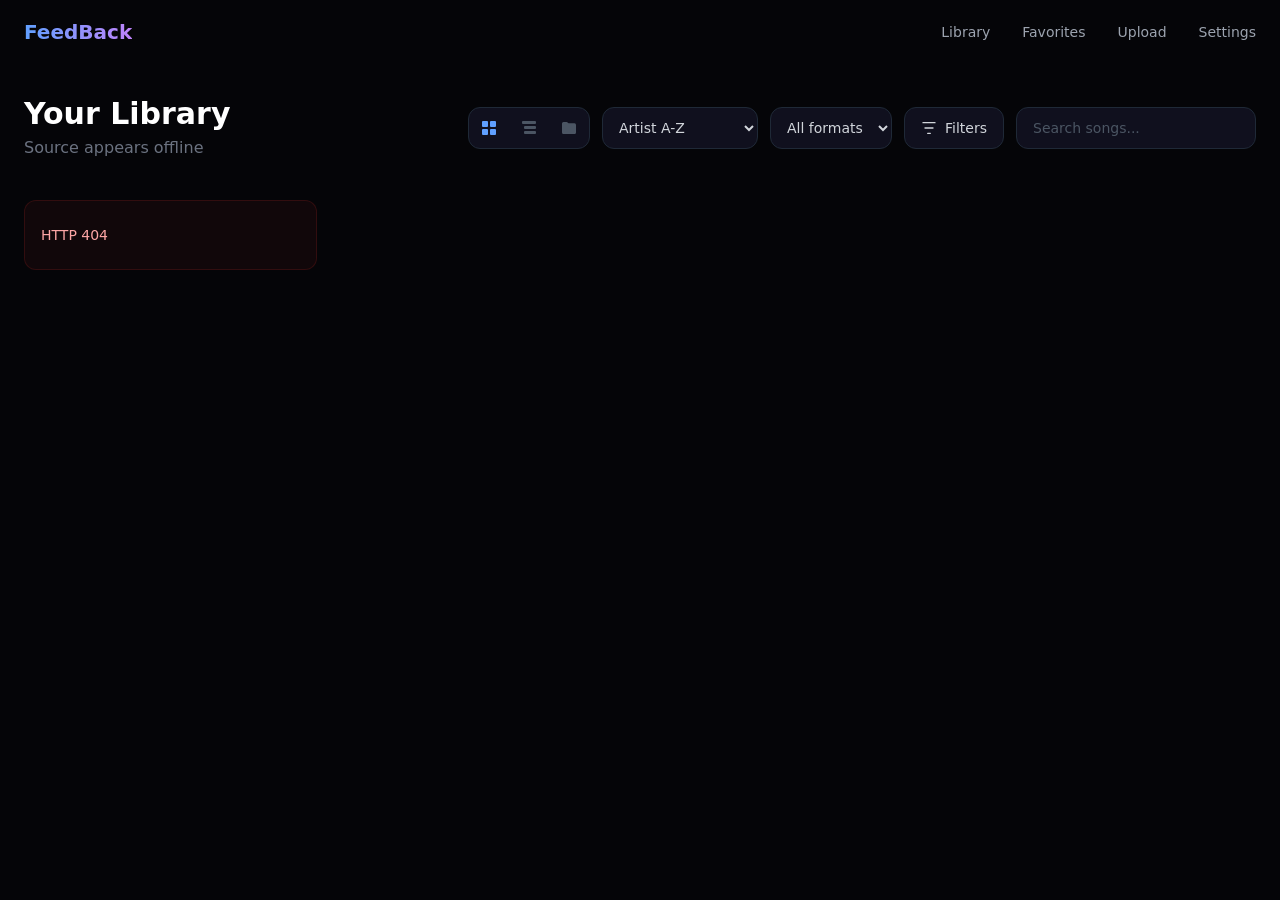
==== commit 22d29995: "fix: restore .feedpak in the upload file-picker accept filter (#698) PR #530 set accept=".feedpak,.s" ====
--- a/static/index.html
+++ b/static/index.html
@@ -72,7 +72,7 @@
 
     <!-- Hidden file input shared by the navbar "Upload" link. Kept at body
          level so it stays reachable regardless of which screen is active. -->
-    <input type="file" id="upload-songs-file" accept=".sloppak" multiple class="hidden" onchange="uploadSongs(this.files); this.value=''">
+    <input type="file" id="upload-songs-file" accept=".feedpak,.sloppak" multiple class="hidden" onchange="uploadSongs(this.files); this.value=''">
 
     <!-- ══ HOME (Hero + Library) ══════════════════════════════════════════ -->
     <div id="home" class="screen active">
